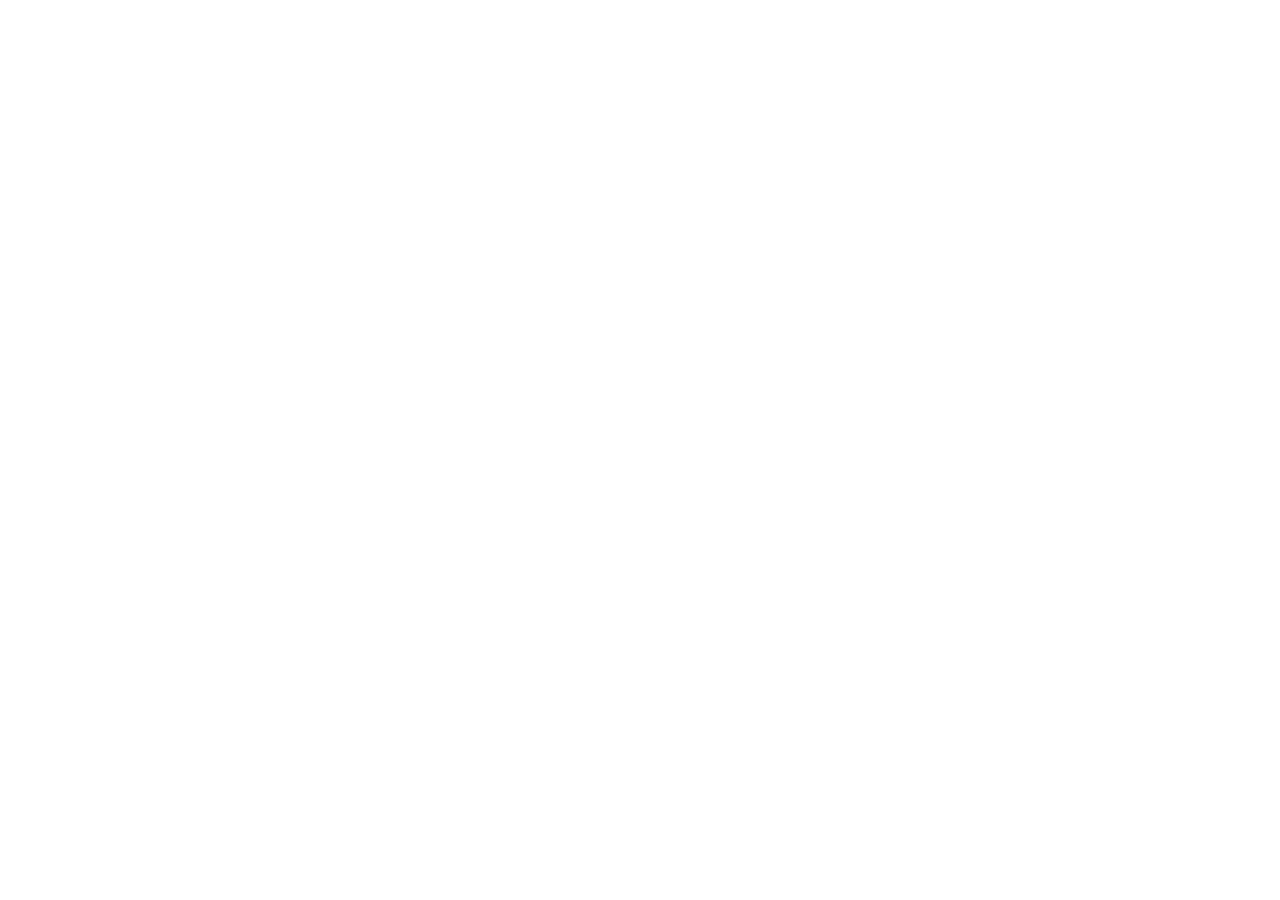
==== index.html @ 2372889e "xan.gripe: Instagram redirect, k3 bio page and 404 Co-Authored-By: Claude Opus 5.5 <noreply@anthropi" ====
<!doctype html>
<html lang="en">
<head>
<meta charset="utf-8">
<meta name="viewport" content="width=device-width, initial-scale=1">
<title>xan.pl</title>
<!-- sends every visitor straight to Instagram: the meta refresh works even with JavaScript off -->
<meta http-equiv="refresh" content="0; url=https://www.instagram.com/xan.pl/">
<link rel="canonical" href="https://www.instagram.com/xan.pl/">
<!-- what Discord (and other apps) show when the link is pasted in a chat -->
<meta property="og:title" content="xan.pl">
<meta property="og:description" content="@xan.pl on Instagram">
<meta property="og:url" content="https://www.instagram.com/xan.pl/">
<meta property="og:type" content="profile">
<meta name="theme-color" content="#d62976">
<script>location.replace("https://www.instagram.com/xan.pl/");</script>
<style>
  :root { color-scheme: dark; }
  html, body { height: 100%; margin: 0; }
  body {
    display: grid; place-items: center; padding-inline: 16px;
    background: #0e0b12; color: #f3eef7;
    font: 16px/1.5 system-ui, -apple-system, "Segoe UI", Roboto, sans-serif;
  }
  a {
    color: inherit; text-decoration: none; font-weight: 600;
    background: linear-gradient(90deg, #feda75, #fa7e1e, #d62976, #962fbf, #4f5bd5);
    -webkit-background-clip: text; background-clip: text; -webkit-text-fill-color: transparent;
  }
  p { margin: 0; text-align: center; }
</style>
</head>
<body>
<p>Taking you to <a href="https://www.instagram.com/xan.pl/">@xan.pl on Instagram</a>…</p>
</body>
</html>
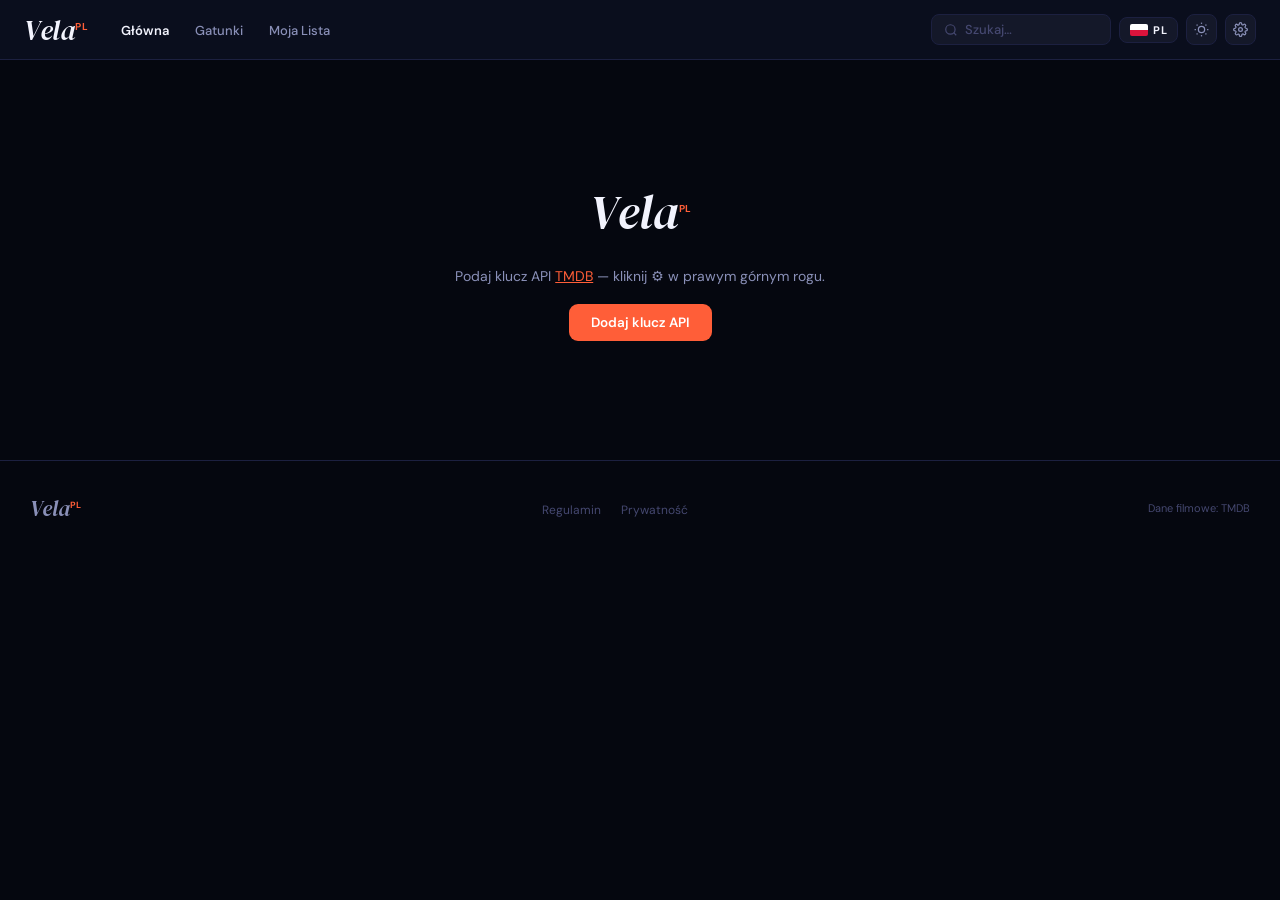
==== commit a261747b: "Replace redirect with Vela streaming site" ====
--- a/index.html
+++ b/index.html
@@ -1,36 +1,338 @@
-<!doctype html>
-<html lang="en">
+<!DOCTYPE html>
+<html lang="pl" data-theme="dark">
 <head>
-<meta charset="utf-8">
+<meta charset="UTF-8">
 <meta name="viewport" content="width=device-width, initial-scale=1">
-<title>xan.pl</title>
-<!-- sends every visitor straight to Instagram: the meta refresh works even with JavaScript off -->
-<meta http-equiv="refresh" content="0; url=https://www.instagram.com/xan.pl/">
-<link rel="canonical" href="https://www.instagram.com/xan.pl/">
-<!-- what Discord (and other apps) show when the link is pasted in a chat -->
-<meta property="og:title" content="xan.pl">
-<meta property="og:description" content="@xan.pl on Instagram">
-<meta property="og:url" content="https://www.instagram.com/xan.pl/">
-<meta property="og:type" content="profile">
-<meta name="theme-color" content="#d62976">
-<script>location.replace("https://www.instagram.com/xan.pl/");</script>
+<title>Vela</title>
+<meta name="description" content="Filmy i seriale po polsku — Vela">
+<meta property="og:title" content="Vela — filmy i seriale">
+<meta property="og:description" content="Oglądaj zwiastuny, przeglądaj nowości. Po polsku.">
+<meta name="theme-color" content="#05070F">
+<link rel="preconnect" href="https://fonts.googleapis.com">
+<link rel="stylesheet" href="https://fonts.googleapis.com/css2?family=DM+Serif+Display:ital@0;1&family=DM+Sans:opsz,wght@9..40,300;9..40,400;9..40,500;9..40,600;9..40,700&display=swap">
 <style>
-  :root { color-scheme: dark; }
-  html, body { height: 100%; margin: 0; }
-  body {
-    display: grid; place-items: center; padding-inline: 16px;
-    background: #0e0b12; color: #f3eef7;
-    font: 16px/1.5 system-ui, -apple-system, "Segoe UI", Roboto, sans-serif;
+:root {
+  --bg:#05070F; --sf:#0C1020; --sf2:#141829; --sf3:#1E2238;
+  --a:#FF5E38; --g:#FFCA6A;
+  --dub:#2ECC9A; --lek:#5BA8F5; --nap:#9B7DF5;
+  --fg:#F2F3FD; --fg2:#8A90B8; --fg3:#454870; --br:#1C2040;
+  --nav:60px;
+  color-scheme: dark;
+}
+@media (prefers-color-scheme: light) {
+  :root:not([data-theme="dark"]) {
+    --bg:#F3F4FB; --sf:#FFFFFF; --sf2:#EAEBF8; --sf3:#DDDFF0;
+    --fg:#08091C; --fg2:#44487A; --fg3:#9095C0; --br:#D8DAF0;
+    color-scheme: light;
   }
-  a {
-    color: inherit; text-decoration: none; font-weight: 600;
-    background: linear-gradient(90deg, #feda75, #fa7e1e, #d62976, #962fbf, #4f5bd5);
-    -webkit-background-clip: text; background-clip: text; -webkit-text-fill-color: transparent;
-  }
-  p { margin: 0; text-align: center; }
+}
+:root[data-theme="light"] {
+  --bg:#F3F4FB; --sf:#FFFFFF; --sf2:#EAEBF8; --sf3:#DDDFF0;
+  --fg:#08091C; --fg2:#44487A; --fg3:#9095C0; --br:#D8DAF0;
+  color-scheme: light;
+}
+*,*::before,*::after{box-sizing:border-box;margin:0;padding:0}
+html{scroll-behavior:smooth}
+body{background:var(--bg);color:var(--fg);font-family:'DM Sans',system-ui,sans-serif;min-height:100vh}
+img{max-width:100%}
+::-webkit-scrollbar{width:4px;height:4px}
+::-webkit-scrollbar-thumb{background:var(--sf3);border-radius:2px}
+
+/* NAV */
+nav{
+  position:sticky;top:0;z-index:100;
+  height:var(--nav);
+  background:color-mix(in srgb,var(--sf) 88%,transparent);
+  border-bottom:1px solid var(--br);
+  backdrop-filter:blur(20px);
+  display:flex;align-items:center;padding:0 24px;gap:20px;
+}
+.logo{font-family:'DM Serif Display',serif;font-style:italic;font-size:28px;color:var(--fg);text-decoration:none;flex-shrink:0;letter-spacing:-.5px}
+.logo sup{font-family:'DM Sans',sans-serif;font-style:normal;font-size:10px;font-weight:700;color:var(--a);vertical-align:super;letter-spacing:1px}
+.nav-links{display:flex;gap:2px;list-style:none}
+.nav-links a{color:var(--fg2);text-decoration:none;font-size:13px;font-weight:500;padding:6px 12px;border-radius:7px;transition:color .12s,background .12s}
+.nav-links a:hover{color:var(--fg);background:var(--sf2)}
+.nav-links a.act{color:var(--fg);font-weight:600}
+.nav-sp{flex:1}
+.nav-r{display:flex;align-items:center;gap:8px}
+.sw{display:flex;align-items:center;gap:7px;background:var(--sf2);border:1px solid var(--br);border-radius:8px;padding:6px 12px;width:180px;transition:width .2s,border-color .15s}
+.sw:focus-within{border-color:var(--a);width:230px}
+.sw svg{color:var(--fg3);flex-shrink:0}
+.sw input{background:none;border:none;outline:none;color:var(--fg);font:500 13px 'DM Sans',sans-serif;width:100%}
+.sw input::placeholder{color:var(--fg3)}
+.ib{background:var(--sf2);border:1px solid var(--br);border-radius:8px;padding:7px;cursor:pointer;color:var(--fg2);display:flex;align-items:center;transition:color .12s,background .12s}
+.ib:hover{color:var(--fg);background:var(--sf3)}
+.flag{display:flex;align-items:center;gap:5px;padding:5px 10px;background:var(--sf2);border:1px solid var(--br);border-radius:8px;font-size:11px;font-weight:700;letter-spacing:.5px;color:var(--fg)}
+.fl{width:18px;height:12px;border-radius:2px;overflow:hidden;display:flex;flex-direction:column;flex-shrink:0}
+.fl-w{flex:1;background:#fff}
+.fl-r{flex:1;background:#DC143C}
+
+/* HERO */
+.hero{position:relative;height:520px;overflow:hidden}
+.hero-track{display:flex;height:100%;transition:transform .6s cubic-bezier(.4,0,.2,1)}
+.hslide{flex:0 0 100%;position:relative;display:flex;align-items:flex-end}
+.hbg{position:absolute;inset:0;background-size:cover;background-position:center top;background-color:var(--sf)}
+.hfade{position:absolute;inset:0;background:linear-gradient(to right,var(--bg) 26%,rgba(5,7,15,.55) 60%,transparent 100%),linear-gradient(to top,var(--bg) 0%,transparent 45%)}
+.hcontent{position:relative;z-index:2;padding:44px 40px;max-width:580px}
+.heyebrow{display:flex;align-items:center;gap:8px;margin-bottom:8px}
+.htype{font-size:10px;font-weight:700;letter-spacing:2px;text-transform:uppercase;color:var(--a)}
+.hsep{color:var(--fg3)}
+.hyear{font-size:12px;color:var(--fg2)}
+.hstars{display:flex;align-items:center;gap:3px;font-size:12px;font-weight:600;color:var(--g)}
+.htitle{font-family:'DM Serif Display',serif;font-style:italic;font-size:clamp(36px,5.5vw,68px);line-height:.95;letter-spacing:-.5px;margin-bottom:12px;text-wrap:balance}
+.hdesc{font-size:13.5px;line-height:1.7;color:var(--fg2);margin-bottom:18px;max-width:420px;display:-webkit-box;-webkit-line-clamp:3;-webkit-box-orient:vertical;overflow:hidden}
+.haudio{display:flex;gap:5px;flex-wrap:wrap;margin-bottom:20px}
+.hbtns{display:flex;gap:8px;flex-wrap:wrap}
+.hdots{position:absolute;bottom:22px;right:32px;display:flex;gap:6px;z-index:10}
+.hdot{height:3px;border-radius:2px;border:none;padding:0;cursor:pointer;transition:background .2s,width .25s;width:22px;background:rgba(255,255,255,.22)}
+.hdot.on{width:42px;background:var(--a)}
+
+/* BADGES */
+.bd{display:inline-flex;align-items:center;padding:3px 9px;border-radius:20px;font-size:10px;font-weight:700;letter-spacing:.4px;white-space:nowrap}
+.bd-dub{background:color-mix(in srgb,var(--dub) 16%,transparent);color:var(--dub)}
+.bd-lek{background:color-mix(in srgb,var(--lek) 16%,transparent);color:var(--lek)}
+.bd-nap{background:color-mix(in srgb,var(--nap) 16%,transparent);color:var(--nap)}
+
+/* BTN */
+.btn-a{display:inline-flex;align-items:center;gap:7px;padding:10px 22px;border-radius:9px;background:var(--a);color:#fff;border:none;font:600 13.5px 'DM Sans',sans-serif;cursor:pointer;transition:filter .15s}
+.btn-a:hover{filter:brightness(1.1)}
+.btn-b{display:inline-flex;align-items:center;gap:7px;padding:10px 18px;border-radius:9px;background:rgba(255,255,255,.12);color:var(--fg);border:1px solid rgba(255,255,255,.18);font:500 13.5px 'DM Sans',sans-serif;cursor:pointer;backdrop-filter:blur(6px);transition:background .12s}
+.btn-b:hover{background:rgba(255,255,255,.2)}
+
+/* SECTIONS */
+.section{margin-bottom:38px}
+.sec-hd{display:flex;align-items:flex-end;justify-content:space-between;padding:0 30px;margin-bottom:14px}
+.sec-lbl{font-size:10px;font-weight:700;letter-spacing:2px;text-transform:uppercase;color:var(--fg3);margin-bottom:2px}
+.sec-title{font-family:'DM Serif Display',serif;font-size:22px}
+.rw{position:relative}
+.rscroll{display:flex;gap:12px;padding:6px 30px 10px;overflow-x:auto;scroll-snap-type:x mandatory;scrollbar-width:none}
+.rscroll::-webkit-scrollbar{display:none}
+.arr{position:absolute;top:50%;transform:translateY(-50%);z-index:10;width:36px;height:56px;border:1px solid var(--br);border-radius:10px;background:color-mix(in srgb,var(--sf) 92%,transparent);color:var(--fg);cursor:pointer;display:flex;align-items:center;justify-content:center;backdrop-filter:blur(8px);opacity:0;transition:opacity .2s,background .12s}
+.rw:hover .arr{opacity:1}
+.arr:hover{background:var(--sf2)}
+.arr-l{left:4px}
+.arr-r{right:4px}
+
+/* CARDS */
+.card{flex:0 0 155px;scroll-snap-align:start;cursor:pointer;transition:transform .2s}
+.card:hover{transform:translateY(-6px)}
+.card:hover .cposter{box-shadow:0 14px 42px -4px color-mix(in srgb,var(--a) 26%,rgba(0,0,0,.6))}
+.cposter{aspect-ratio:2/3;width:100%;border-radius:11px;overflow:hidden;position:relative;background:var(--sf2);transition:box-shadow .2s}
+.cposter img{width:100%;height:100%;object-fit:cover;display:block;transition:transform .3s}
+.card:hover .cposter img{transform:scale(1.04)}
+.cfallback{width:100%;height:100%;display:flex;align-items:center;justify-content:center;font-family:'DM Serif Display',serif;font-style:italic;font-size:15px;text-align:center;padding:12px;color:rgba(255,255,255,.35);line-height:1.2}
+.skel{background:linear-gradient(90deg,var(--sf2) 25%,var(--sf3) 50%,var(--sf2) 75%);background-size:200% 100%;animation:shimmer 1.5s infinite}
+@keyframes shimmer{0%{background-position:200% 0}100%{background-position:-200% 0}}
+.cov{position:absolute;inset:0;background:linear-gradient(to top,rgba(0,0,0,.9) 0%,rgba(0,0,0,.15) 55%,transparent 100%);opacity:0;transition:opacity .18s;display:flex;flex-direction:column;justify-content:flex-end;align-items:flex-start;padding:10px}
+.card:hover .cov{opacity:1}
+.cplay{width:36px;height:36px;border-radius:50%;background:var(--a);border:none;display:flex;align-items:center;justify-content:center;cursor:pointer;margin-bottom:6px;box-shadow:0 4px 16px color-mix(in srgb,var(--a) 55%,transparent);transition:transform .15s}
+.cplay:hover{transform:scale(1.1)}
+.cstar{display:flex;align-items:center;gap:3px;font-size:10px;font-weight:600;color:var(--g)}
+.cbadges{position:absolute;top:7px;left:7px;display:flex;flex-direction:column;gap:3px}
+.cwl{position:absolute;top:7px;right:7px;width:27px;height:27px;border-radius:50%;background:rgba(0,0,0,.65);border:none;color:#fff;display:flex;align-items:center;justify-content:center;cursor:pointer;backdrop-filter:blur(4px);opacity:0;transition:opacity .15s}
+.card:hover .cwl{opacity:1}
+.cwl.on{opacity:1;color:var(--a)}
+.cinfo{padding:8px 2px 0}
+.ctitle{font-size:12.5px;font-weight:600;white-space:nowrap;overflow:hidden;text-overflow:ellipsis}
+.cmeta{font-size:11px;color:var(--fg3);margin-top:2px}
+
+/* GENRES */
+.genres-sec{padding:0 30px;margin-bottom:56px}
+.genres-lbl{font-size:10px;font-weight:700;letter-spacing:2px;text-transform:uppercase;color:var(--fg3);margin-bottom:4px}
+.genres-title{font-family:'DM Serif Display',serif;font-size:22px;margin-bottom:16px}
+.gpills{display:flex;flex-wrap:wrap;gap:7px}
+.gpill{padding:7px 15px;border-radius:22px;background:var(--sf2);border:1px solid var(--br);font-size:12.5px;font-weight:500;color:var(--fg2);cursor:pointer;transition:all .12s}
+.gpill:hover,.gpill.on{background:var(--a);border-color:var(--a);color:#fff}
+
+/* FOOTER */
+footer{border-top:1px solid var(--br);padding:32px 30px;display:flex;align-items:center;justify-content:space-between;flex-wrap:wrap;gap:16px}
+.foot-logo{font-family:'DM Serif Display',serif;font-style:italic;font-size:22px;color:var(--fg2)}
+.foot-logo sup{font-family:'DM Sans',sans-serif;font-style:normal;font-size:9px;font-weight:700;color:var(--a);vertical-align:super}
+.foot-links{display:flex;gap:20px;list-style:none}
+.foot-links a{color:var(--fg3);text-decoration:none;font-size:12px;transition:color .12s}
+.foot-links a:hover{color:var(--fg2)}
+.foot-note{font-size:11px;color:var(--fg3)}
+
+/* MODAL */
+.modal-bg{position:fixed;inset:0;background:rgba(5,7,15,.9);z-index:500;display:flex;align-items:center;justify-content:center;padding:20px;backdrop-filter:blur(14px)}
+.modal-bd{position:absolute;inset:0;cursor:default}
+.modal{background:var(--sf);border:1px solid var(--br);border-radius:16px;width:100%;max-width:820px;overflow:hidden;display:grid;grid-template-columns:1fr 340px;max-height:calc(100vh - 40px);position:relative;z-index:1}
+.mplayer{position:relative;background:#000;display:flex;align-items:center;justify-content:center;min-height:300px}
+.mplayer iframe{width:100%;aspect-ratio:16/9;border:none;display:block}
+.mcover{position:absolute;inset:0;background-size:cover;background-position:center;display:flex;align-items:center;justify-content:center}
+.mcover-dim{position:absolute;inset:0;background:rgba(0,0,0,.42)}
+.mplay-btn{position:relative;z-index:1;width:64px;height:64px;border-radius:50%;background:var(--a);border:none;display:flex;align-items:center;justify-content:center;cursor:pointer;box-shadow:0 8px 32px color-mix(in srgb,var(--a) 55%,transparent);transition:transform .15s,filter .15s}
+.mplay-btn:hover{transform:scale(1.08);filter:brightness(1.1)}
+.msidebar{padding:24px;overflow-y:auto;display:flex;flex-direction:column}
+.mx{position:absolute;top:12px;right:12px;width:30px;height:30px;border-radius:50%;background:rgba(0,0,0,.65);border:none;color:#fff;display:flex;align-items:center;justify-content:center;cursor:pointer;z-index:10}
+.mttl{font-family:'DM Serif Display',serif;font-style:italic;font-size:24px;line-height:1.1;margin-bottom:6px}
+.mmeta{font-size:12px;color:var(--fg2);display:flex;gap:6px;flex-wrap:wrap;margin-bottom:8px}
+.mbadges{display:flex;gap:5px;flex-wrap:wrap;margin-bottom:12px}
+.moverview{font-size:12.5px;line-height:1.65;color:var(--fg2);display:-webkit-box;-webkit-line-clamp:5;-webkit-box-orient:vertical;overflow:hidden;margin-bottom:16px;border-top:1px solid var(--br);padding-top:14px}
+.mopt{margin-bottom:12px}
+.mlbl{font-size:10px;font-weight:700;letter-spacing:1.2px;text-transform:uppercase;color:var(--fg3);margin-bottom:5px}
+.msel{width:100%;background:var(--sf2);border:1px solid var(--br);border-radius:8px;padding:8px 10px;color:var(--fg);font:500 13px 'DM Sans',sans-serif;cursor:pointer;outline:none;transition:border-color .12s}
+.msel:focus{border-color:var(--a)}
+.mqual{display:flex;gap:5px;flex-wrap:wrap}
+.mq{padding:5px 11px;border-radius:7px;border:1px solid var(--br);background:var(--sf2);color:var(--fg2);font:600 11px 'DM Sans',sans-serif;cursor:pointer;transition:all .12s}
+.mq.on,.mq:hover{background:var(--a);border-color:var(--a);color:#fff}
+.macts{margin-top:16px;padding-top:16px;border-top:1px solid var(--br);display:flex;gap:8px;flex-direction:column}
+.mwl-btn{padding:10px 16px;border-radius:9px;background:var(--sf2);color:var(--fg);border:1px solid var(--br);font:500 13px 'DM Sans',sans-serif;cursor:pointer;transition:background .12s;display:flex;align-items:center;gap:7px;justify-content:center}
+.mwl-btn:hover{background:var(--sf3)}
+
+/* SETTINGS MODAL */
+.settings-modal{position:fixed;inset:0;background:rgba(5,7,15,.85);z-index:600;display:flex;align-items:center;justify-content:center;padding:20px;backdrop-filter:blur(12px)}
+.settings-box{background:var(--sf);border:1px solid var(--br);border-radius:14px;padding:32px;max-width:400px;width:100%}
+.settings-h{font-size:16px;font-weight:700;margin-bottom:6px}
+.settings-p{font-size:12.5px;color:var(--fg2);line-height:1.6;margin-bottom:20px}
+.settings-p a{color:var(--a)}
+.settings-input{width:100%;padding:10px 14px;background:var(--sf2);border:1px solid var(--br);border-radius:8px;color:var(--fg);font:500 13px 'DM Sans',sans-serif;outline:none;margin-bottom:10px;transition:border-color .15s}
+.settings-input:focus{border-color:var(--a)}
+.settings-btns{display:flex;gap:8px}
+.settings-save{flex:1;padding:10px;border-radius:8px;background:var(--a);color:#fff;border:none;font:600 13px 'DM Sans',sans-serif;cursor:pointer;transition:filter .15s}
+.settings-save:hover{filter:brightness(1.1)}
+.settings-cancel{padding:10px 16px;border-radius:8px;background:var(--sf2);color:var(--fg2);border:1px solid var(--br);font:500 13px 'DM Sans',sans-serif;cursor:pointer;transition:background .12s}
+.settings-cancel:hover{background:var(--sf3)}
+.settings-err{font-size:11.5px;color:#F87171;margin-bottom:10px}
+
+/* NO KEY */
+.nokey{display:flex;flex-direction:column;align-items:center;justify-content:center;min-height:400px;gap:16px;text-align:center;padding:40px}
+.nokey-logo{font-family:'DM Serif Display',serif;font-style:italic;font-size:48px;margin-bottom:4px}
+.nokey-logo sup{font-family:'DM Sans',sans-serif;font-style:normal;font-size:10px;font-weight:700;color:var(--a);vertical-align:super}
+.nokey p{color:var(--fg2);font-size:14px;max-width:380px;line-height:1.65}
+.nokey a{color:var(--a)}
+
+/* TOAST */
+.toast{position:fixed;bottom:28px;left:50%;transform:translateX(-50%);background:var(--sf2);border:1px solid var(--br);border-radius:10px;padding:10px 20px;font-size:13px;font-weight:500;z-index:1000;animation:tIn .2s ease,tOut .2s ease 2.3s forwards;white-space:nowrap}
+@keyframes tIn{from{opacity:0;transform:translateX(-50%) translateY(8px)}to{opacity:1;transform:translateX(-50%)}}
+@keyframes tOut{to{opacity:0}}
+
+@media(max-width:900px){.modal{grid-template-columns:1fr}}
+@media(max-width:600px){.nav-links{display:none}.htitle{font-size:clamp(28px,8vw,44px)}.hero{height:420px}}
+@media(prefers-reduced-motion:reduce){.card,.hero-track{transition:none!important}.skel{animation:none;background:var(--sf2)}}
 </style>
 </head>
 <body>
-<p>Taking you to <a href="https://www.instagram.com/xan.pl/">@xan.pl on Instagram</a>…</p>
+
+<nav>
+  <a class="logo" href="/">Vela<sup>PL</sup></a>
+  <ul class="nav-links">
+    <li><a href="#" class="act">Główna</a></li>
+    <li><a href="#">Gatunki</a></li>
+    <li><a href="#">Moja Lista</a></li>
+  </ul>
+  <div class="nav-sp"></div>
+  <div class="nav-r">
+    <div class="sw">
+      <svg width="14" height="14" viewBox="0 0 24 24" fill="none" stroke="currentColor" stroke-width="2"><circle cx="11" cy="11" r="8"/><path d="m21 21-4.35-4.35"/></svg>
+      <input id="searchQ" type="text" placeholder="Szukaj…">
+    </div>
+    <div class="flag"><div class="fl"><div class="fl-w"></div><div class="fl-r"></div></div>PL</div>
+    <button class="ib" id="themeBtn" title="Motyw">
+      <svg id="themeIco" width="15" height="15" viewBox="0 0 24 24" fill="none" stroke="currentColor" stroke-width="2"><path d="M21 12.79A9 9 0 1 1 11.21 3 7 7 0 0 0 21 12.79z"/></svg>
+    </button>
+    <button class="ib" id="settingsBtn" title="Ustawienia API">
+      <svg width="15" height="15" viewBox="0 0 24 24" fill="none" stroke="currentColor" stroke-width="2"><circle cx="12" cy="12" r="3"/><path d="M19.4 15a1.65 1.65 0 0 0 .33 1.82l.06.06a2 2 0 0 1-2.83 2.83l-.06-.06a1.65 1.65 0 0 0-1.82-.33 1.65 1.65 0 0 0-1 1.51V21a2 2 0 0 1-4 0v-.09A1.65 1.65 0 0 0 9 19.4a1.65 1.65 0 0 0-1.82.33l-.06.06a2 2 0 0 1-2.83-2.83l.06-.06A1.65 1.65 0 0 0 4.68 15a1.65 1.65 0 0 0-1.51-1H3a2 2 0 0 1 0-4h.09A1.65 1.65 0 0 0 4.6 9a1.65 1.65 0 0 0-.33-1.82l-.06-.06a2 2 0 0 1 2.83-2.83l.06.06A1.65 1.65 0 0 0 9 4.68a1.65 1.65 0 0 0 1-1.51V3a2 2 0 0 1 4 0v.09a1.65 1.65 0 0 0 1 1.51 1.65 1.65 0 0 0 1.82-.33l.06-.06a2 2 0 0 1 2.83 2.83l-.06.06A1.65 1.65 0 0 0 19.4 9a1.65 1.65 0 0 0 1.51 1H21a2 2 0 0 1 0 4h-.09a1.65 1.65 0 0 0-1.51 1z"/></svg>
+    </button>
+  </div>
+</nav>
+
+<main id="main"></main>
+
+<footer>
+  <div class="foot-logo">Vela<sup>PL</sup></div>
+  <ul class="foot-links">
+    <li><a href="#">Regulamin</a></li>
+    <li><a href="#">Prywatność</a></li>
+  </ul>
+  <span class="foot-note">Dane filmowe: TMDB</span>
+</footer>
+
+<!-- PLAYER MODAL -->
+<div class="modal-bg" id="M" style="display:none">
+  <div class="modal-bd" id="Mbg"></div>
+  <div class="modal">
+    <div class="mplayer" id="mplayer">
+      <div class="mcover" id="mcover">
+        <div class="mcover-dim"></div>
+        <button class="mplay-btn" id="mPlayBtn"><svg width="26" height="26" viewBox="0 0 24 24" fill="#fff"><polygon points="5 3 19 12 5 21 5 3"/></svg></button>
+      </div>
+      <button class="mx" id="MX"><svg width="13" height="13" viewBox="0 0 24 24" fill="none" stroke="currentColor" stroke-width="2.5"><line x1="18" y1="6" x2="6" y2="18"/><line x1="6" y1="6" x2="18" y2="18"/></svg></button>
+    </div>
+    <div class="msidebar">
+      <div class="mttl" id="MTTL"></div>
+      <div class="mmeta" id="MMETA"></div>
+      <div class="mbadges" id="MBADGES"></div>
+      <div class="moverview" id="MOVERVIEW"></div>
+      <div class="mopt"><div class="mlbl">Ścieżka dźwiękowa</div><select class="msel" id="ASEL"></select></div>
+      <div class="mopt"><div class="mlbl">Napisy</div><select class="msel" id="SSEL"></select></div>
+      <div class="mopt">
+        <div class="mlbl">Jakość obrazu</div>
+        <div class="mqual"><button class="mq">SD</button><button class="mq">720p</button><button class="mq on">1080p</button><button class="mq">4K</button></div>
+      </div>
+      <div class="macts">
+        <button class="btn-a" id="mWatchBtn" style="justify-content:center"><svg width="13" height="13" viewBox="0 0 24 24" fill="currentColor"><polygon points="5 3 19 12 5 21 5 3"/></svg>Oglądaj zwiastun</button>
+        <button class="mwl-btn" id="MWL"><svg width="13" height="13" viewBox="0 0 24 24" fill="none" stroke="currentColor" stroke-width="2"><line x1="12" y1="5" x2="12" y2="19"/><line x1="5" y1="12" x2="19" y2="12"/></svg>Dodaj do Mojej Listy</button>
+      </div>
+    </div>
+  </div>
+</div>
+
+<!-- SETTINGS MODAL -->
+<div class="settings-modal" id="SM" style="display:none">
+  <div class="settings-box">
+    <div class="settings-h">Klucz API TMDB</div>
+    <div class="settings-p">Darmowy klucz wygenerujesz na <a href="https://www.themoviedb.org/settings/api" target="_blank">themoviedb.org/settings/api</a>. Klucz jest przechowywany lokalnie w Twojej przeglądarce.</div>
+    <div class="settings-err" id="serr" style="display:none"></div>
+    <input id="keyInput" class="settings-input" type="text" placeholder="Wklej klucz API (v3 auth)…">
+    <div class="settings-btns">
+      <button class="settings-cancel" id="scancel">Anuluj</button>
+      <button class="settings-save" id="ssave">Zapisz i załaduj</button>
+    </div>
+  </div>
+</div>
+
+<script>
+const TMDB='https://api.themoviedb.org/3',IMG_W='https://image.tmdb.org/t/p/w342',IMG_BD='https://image.tmdb.org/t/p/w1280',YT='https://www.youtube-nocookie.com/embed/'
+const GMAP={28:"Akcja",12:"Przygoda",16:"Animacja",35:"Komedia",80:"Kryminał",99:"Dokumentalny",18:"Dramat",10751:"Familijny",14:"Fantasy",36:"Historia",27:"Horror",10402:"Muzyczny",9648:"Tajemnica",10749:"Romantyczny",878:"Sci-Fi",53:"Thriller",10752:"Wojenny",37:"Western"}
+const AL={"pl-dub":"🎙 Polski Dubbing","pl-lek":"🎤 Polski Lektor","en":"🔊 English (oryginał)","jp":"🗾 Japoński (oryginał)","ko":"🇰🇷 Koreański (oryginał)"}
+const SL={pl:"Polskie napisy",en:"Angielskie napisy",off:"Brak napisów"}
+let KEY='',wl=[],hi=0,htimer,currentKey=null
+try{KEY=localStorage.getItem('vela_key')||''}catch(e){}
+try{wl=JSON.parse(localStorage.getItem('vela_wl')||'[]')}catch(e){}
+let th='dark';try{th=localStorage.getItem('vela_th')||'dark'}catch(e){}
+function setTheme(){document.documentElement.dataset.theme=th;document.getElementById('themeIco').innerHTML=th==='dark'?'<circle cx="12" cy="12" r="5"/><line x1="12" y1="1" x2="12" y2="3"/><line x1="12" y1="21" x2="12" y2="23"/><line x1="4.22" y1="4.22" x2="5.64" y2="5.64"/><line x1="18.36" y1="18.36" x2="19.78" y2="19.78"/><line x1="1" y1="12" x2="3" y2="12"/><line x1="21" y1="12" x2="23" y2="12"/><line x1="4.22" y1="19.78" x2="5.64" y2="18.36"/><line x1="18.36" y1="5.64" x2="19.78" y2="4.22"/>':'<path d="M21 12.79A9 9 0 1 1 11.21 3 7 7 0 0 0 21 12.79z"/>'}
+setTheme()
+document.getElementById('themeBtn').onclick=()=>{th=th==='dark'?'light':'dark';setTheme();try{localStorage.setItem('vela_th',th)}catch(e){}}
+async function tmdb(path,extra=''){const r=await fetch(`${TMDB}${path}?api_key=${KEY}&language=pl-PL${extra}`);if(!r.ok)throw new Error(r.status);return r.json()}
+function plAudio(item,isTV=false){const gids=item.genre_ids||(item.genres?item.genres.map(g=>g.id):[]);const lang=item.original_language;if(lang==='pl')return{audio:['pl'],subs:[]};const audio=[],subs=['pl','en'];if(gids.includes(16)&&lang!=='ja'){audio.push('pl-dub');audio.push('en')}else if(lang==='ja'){audio.push('pl-lek');audio.push('jp')}else if(lang==='ko'){audio.push('pl-lek');audio.push('ko')}else if(isTV){audio.push('pl-lek');audio.push('en')}else{audio.push('pl-dub');audio.push('pl-lek');audio.push('en')}return{audio,subs}}
+function bh(a,s){const st=s?'font-size:9px':'';if(a==='pl-dub')return`<span class="bd bd-dub" style="${st}">🎙 Dubbing</span>`;if(a==='pl-lek')return`<span class="bd bd-lek" style="${st}">🎤 Lektor</span>`;return''}
+function badgesHtml(audio,small){return audio.filter(a=>a.startsWith('pl')).map(a=>bh(a,small)).join('')}
+function mkCard(item,isTV=false){const id=item.id,title=item.title||item.name||'—',year=(item.release_date||item.first_air_date||'').slice(0,4),poster=item.poster_path?IMG_W+item.poster_path:null,rating=item.vote_average?item.vote_average.toFixed(1):'?',{audio}=plAudio(item,isTV),inWL=wl.includes(id),c=document.createElement('div');c.className='card';c.innerHTML=`<div class="cposter">${poster?`<img src="${poster}" alt="" loading="lazy" onerror="this.parentNode.innerHTML='<div class=cfallback>${title.replace(/</g,'&lt;')}</div>'">`:`<div class="cfallback skel">${title}</div>`}<div class="cbadges">${badgesHtml(audio,true)}</div><button class="cwl ${inWL?'on':''}" data-wl="${id}"><svg width="11" height="11" viewBox="0 0 24 24" fill="${inWL?'currentColor':'none'}" stroke="currentColor" stroke-width="2.5"><polyline points="20 6 9 17 4 12"/></svg></button><div class="cov"><button class="cplay"><svg width="14" height="14" viewBox="0 0 24 24" fill="#fff"><polygon points="5 3 19 12 5 21 5 3"/></svg></button><div class="cstar"><svg width="9" height="9" viewBox="0 0 24 24" fill="currentColor"><polygon points="12 2 15.09 8.26 22 9.27 17 14.14 18.18 21.02 12 17.77 5.82 21.02 7 14.14 2 9.27 8.91 8.26 12 2"/></svg>${rating}</div></div></div><div class="cinfo"><div class="ctitle">${title}</div><div class="cmeta">${year} · ${isTV?'Serial':'Film'}</div></div>`;c.querySelector('.cplay').addEventListener('click',e=>{e.stopPropagation();openModal(item,isTV)});c.querySelector('.cwl').addEventListener('click',e=>{e.stopPropagation();toggleWL(id)});c.addEventListener('click',()=>openModal(item,isTV));return c}
+function skelRow(id,n=10){const el=document.getElementById(id);for(let i=0;i<n;i++){const d=document.createElement('div');d.className='card';d.innerHTML=`<div class="cposter skel" style="aspect-ratio:2/3;border-radius:11px"></div><div style="height:14px;border-radius:4px;margin-top:9px" class="skel"></div><div style="height:11px;border-radius:4px;margin-top:5px;width:60%" class="skel"></div>`;el.appendChild(d)}}
+function toggleWL(id){const i=wl.indexOf(id);if(i===-1)wl.push(id);else wl.splice(i,1);try{localStorage.setItem('vela_wl',JSON.stringify(wl))}catch(e){}document.querySelectorAll(`[data-wl="${id}"]`).forEach(b=>{const on=wl.includes(id);b.classList.toggle('on',on);b.querySelector('svg')?.setAttribute('fill',on?'currentColor':'none')});toast(wl.includes(id)?'✓ Dodano do Mojej Listy':'Usunięto z Mojej Listy')}
+function buildHero(items){const track=document.getElementById('HT'),dots=document.getElementById('HD');track.innerHTML='';dots.innerHTML='';items.slice(0,5).forEach((m,i)=>{const bd=m.backdrop_path?IMG_BD+m.backdrop_path:null,title=m.title||m.name||'—',year=(m.release_date||m.first_air_date||'').slice(0,4),rating=m.vote_average?m.vote_average.toFixed(1):'?',{audio}=plAudio(m),s=document.createElement('div');s.className='hslide';s.innerHTML=`<div class="hbg" ${bd?`style="background-image:url('${bd}')"`:''}/><div class="hfade"></div><div class="hcontent"><div class="heyebrow"><span class="htype">${m.media_type==='tv'?'SERIAL':'FILM'}</span><span class="hsep">·</span><span class="hyear">${year}</span><span class="hsep">·</span><span class="hstars"><svg width="11" height="11" viewBox="0 0 24 24" fill="currentColor"><polygon points="12 2 15.09 8.26 22 9.27 17 14.14 18.18 21.02 12 17.77 5.82 21.02 7 14.14 2 9.27 8.91 8.26 12 2"/></svg>${rating}</span></div><h1 class="htitle">${title}</h1><p class="hdesc">${m.overview||'Brak opisu.'}</p><div class="haudio">${badgesHtml(audio)}<span class="bd bd-nap">📝 Napisy PL</span></div><div class="hbtns"><button class="btn-a hplay">▶ Oglądaj zwiastun</button><button class="btn-b hwl">+ Moja Lista</button></div></div>`;s.querySelector('.hplay').addEventListener('click',()=>openModal(m,m.media_type==='tv'));s.querySelector('.hwl').addEventListener('click',()=>toggleWL(m.id));track.appendChild(s);const dot=document.createElement('button');dot.className='hdot'+(i===0?' on':'');dot.onclick=()=>goHero(i);dots.appendChild(dot)});clearInterval(htimer);htimer=setInterval(()=>goHero((hi+1)%Math.min(items.length,5)),7000)}
+function goHero(i){hi=i;document.getElementById('HT').style.transform=`translateX(-${i*100}%)`;document.querySelectorAll('.hdot').forEach((d,j)=>d.classList.toggle('on',j===i))}
+async function openModal(item,isTV=false){currentKey=null;const title=item.title||item.name||'—',year=(item.release_date||item.first_air_date||'').slice(0,4),rating=item.vote_average?item.vote_average.toFixed(1):'?',bd=item.backdrop_path?IMG_BD+item.backdrop_path:null,genres=(item.genre_ids||[]).map(id=>GMAP[id]).filter(Boolean).slice(0,3).join(', '),{audio,subs}=plAudio(item,isTV);document.getElementById('MTTL').textContent=title;document.getElementById('MMETA').innerHTML=`<span>${isTV?'Serial':'Film'}</span><span>·</span><span>${year}</span><span>·</span><span style="color:var(--g)">★ ${rating}</span>${genres?`<span>·</span><span>${genres}</span>`:''}`;document.getElementById('MOVERVIEW').textContent=item.overview||'Brak opisu.';document.getElementById('MBADGES').innerHTML=badgesHtml(audio)+`<span class="bd bd-nap">📝 Napisy PL</span>`;const mc=document.getElementById('mcover');mc.style.backgroundImage=bd?`url('${bd}')`:'none';mc.style.display='flex';document.getElementById('mplayer').querySelector('iframe')?.remove();const asel=document.getElementById('ASEL');asel.innerHTML='';audio.forEach(a=>{const o=document.createElement('option');o.value=a;o.textContent=AL[a]||a;if(a==='pl-dub'||(a==='pl-lek'&&!audio.includes('pl-dub')))o.selected=true;asel.appendChild(o)});const ssel=document.getElementById('SSEL');ssel.innerHTML='';(subs.length?subs:['en']).concat(['off']).forEach(s=>{const o=document.createElement('option');o.value=s;o.textContent=SL[s]||s;if(s==='pl')o.selected=true;ssel.appendChild(o)});refreshMWL(item.id);document.getElementById('MWL').onclick=()=>{toggleWL(item.id);refreshMWL(item.id)};document.getElementById('M').style.display='flex';try{const vdata=await tmdb(`/${isTV?'tv':'movie'}/${item.id}/videos`),vids=vdata.results||[],pick=vids.find(v=>v.type==='Trailer'&&v.site==='YouTube'&&v.iso_639_1==='pl')||vids.find(v=>v.type==='Trailer'&&v.site==='YouTube')||vids.find(v=>v.site==='YouTube');currentKey=pick?.key||null}catch(e){currentKey=null}}
+function refreshMWL(id){const on=wl.includes(id);document.getElementById('MWL').innerHTML=on?'✓ Na Mojej Liście':'+ Dodaj do Mojej Listy'}
+function playTrailer(){if(!currentKey){toast('Brak zwiastuna');return}const pl=document.getElementById('mplayer');document.getElementById('mcover').style.display='none';pl.querySelector('iframe')?.remove();const iframe=document.createElement('iframe');iframe.allowFullscreen=true;iframe.allow='autoplay; fullscreen';iframe.src=`${YT}${currentKey}?autoplay=1&rel=0`;pl.appendChild(iframe)}
+function closeModal(){document.getElementById('M').style.display='none';document.getElementById('mplayer').querySelector('iframe')?.remove();document.getElementById('mcover').style.display='flex'}
+document.getElementById('MX').onclick=closeModal;document.getElementById('Mbg').onclick=closeModal;document.getElementById('mPlayBtn').onclick=playTrailer;document.getElementById('mWatchBtn').onclick=playTrailer;document.addEventListener('keydown',e=>{if(e.key==='Escape')closeModal()});document.querySelectorAll('.mq').forEach(b=>b.addEventListener('click',()=>{document.querySelectorAll('.mq').forEach(x=>x.classList.remove('on'));b.classList.add('on')}))
+function sh(id,dir){document.getElementById(id).scrollBy({left:dir*(155+12)*4,behavior:'smooth'})}
+function buildGenres(el){el.innerHTML='';Object.values(GMAP).forEach(g=>{const b=document.createElement('button');b.className='gpill';b.textContent=g;b.onclick=()=>b.classList.toggle('on');el.appendChild(b)})}
+function toast(msg){document.querySelectorAll('.toast').forEach(t=>t.remove());const t=document.createElement('div');t.className='toast';t.textContent=msg;document.body.appendChild(t);setTimeout(()=>t.remove(),2700)}
+function openSettings(){document.getElementById('keyInput').value=KEY;document.getElementById('serr').style.display='none';document.getElementById('SM').style.display='flex'}
+function closeSettings(){document.getElementById('SM').style.display='none'}
+document.getElementById('settingsBtn').onclick=openSettings;document.getElementById('scancel').onclick=closeSettings;document.getElementById('SM').addEventListener('click',e=>{if(e.target===document.getElementById('SM'))closeSettings()})
+document.getElementById('ssave').onclick=async()=>{const k=document.getElementById('keyInput').value.trim();if(!k){showSerr('Podaj klucz API.');return}const btn=document.getElementById('ssave');btn.textContent='Sprawdzanie…';try{const r=await fetch(`${TMDB}/configuration?api_key=${k}`);if(!r.ok)throw new Error();KEY=k;try{localStorage.setItem('vela_key',k)}catch(e){}closeSettings();loadAll()}catch(e){showSerr('Nieprawidłowy klucz.')}btn.textContent='Zapisz i załaduj'}
+document.getElementById('keyInput').addEventListener('keydown',e=>{if(e.key==='Enter')document.getElementById('ssave').click()})
+function showSerr(m){const e=document.getElementById('serr');e.textContent=m;e.style.display='block'}
+let stimer;document.getElementById('searchQ').addEventListener('input',function(){clearTimeout(stimer);const q=this.value.trim();if(!q){if(KEY)loadAll();return}stimer=setTimeout(()=>doSearch(q),400)})
+async function doSearch(q){if(!KEY)return;try{const data=await tmdb('/search/multi',`&query=${encodeURIComponent(q)}&include_adult=false`),res=(data.results||[]).filter(r=>r.media_type!=='person').slice(0,20);renderApp([{label:'Wyniki dla „'+q+'"',sub:'Szukaj',id:'sr'}]);res.forEach(item=>document.getElementById('sr').appendChild(mkCard(item,item.media_type==='tv')))}catch(e){}}
+function renderApp(sections){document.getElementById('main').innerHTML=`<section class="hero"><div class="hero-track" id="HT"></div><div class="hdots" id="HD"></div></section>${sections.map(s=>`<section class="section"><div class="sec-hd"><div><div class="sec-lbl">${s.sub}</div><h2 class="sec-title">${s.label}</h2></div></div><div class="rw"><button class="arr arr-l" onclick="sh('${s.id}',-1)"><svg width="15" height="15" viewBox="0 0 24 24" fill="none" stroke="currentColor" stroke-width="2.5"><polyline points="15 18 9 12 15 6"/></svg></button><div class="rscroll" id="${s.id}"></div><button class="arr arr-r" onclick="sh('${s.id}',1)"><svg width="15" height="15" viewBox="0 0 24 24" fill="none" stroke="currentColor" stroke-width="2.5"><polyline points="9 18 15 12 9 6"/></svg></button></div></section>`).join('')}<div class="genres-sec"><div class="genres-lbl">Przeglądaj według</div><h2 class="genres-title">Gatunki</h2><div class="gpills" id="GP"></div></div>`;buildGenres(document.getElementById('GP'))}
+function renderNoKey(){document.getElementById('main').innerHTML=`<div class="nokey"><div class="nokey-logo">Vela<sup>PL</sup></div><p>Podaj klucz API <a href="https://www.themoviedb.org/settings/api" target="_blank">TMDB</a> — kliknij ⚙️ w prawym górnym rogu.</p><button class="btn-a" onclick="openSettings()">Dodaj klucz API</button></div>`}
+async function loadAll(){const SECTIONS=[{label:'Na Czasie',sub:'Trending w Polsce',id:'r1'},{label:'Nowe Premiery',sub:'Właśnie w kinach',id:'r2'},{label:'Na Antenie',sub:'Seriale na żywo',id:'r3',isTV:true},{label:'Popularne Anime',sub:'Z Japonii i nie tylko',id:'r4',isTV:true},{label:'Kino Polskie',sub:'Rodzima produkcja',id:'r5'}];renderApp(SECTIONS);SECTIONS.forEach(s=>skelRow(s.id));try{const[trend,now,air,anime,pl]=await Promise.all([tmdb('/trending/all/week'),tmdb('/movie/now_playing','&region=PL'),tmdb('/tv/on_the_air','&timezone=Europe/Warsaw'),tmdb('/discover/tv','&with_genres=16&with_origin_country=JP&sort_by=popularity.desc'),tmdb('/discover/movie','&with_original_language=pl&sort_by=popularity.desc')]);buildHero(trend.results||[]);function fill(id,items,isTV=false){const el=document.getElementById(id);el.innerHTML='';if(!items.length){el.innerHTML='<div style="padding:20px;color:var(--fg3)">Brak wyników.</div>';return}items.forEach(item=>el.appendChild(mkCard(item,isTV)))}fill('r1',(trend.results||[]).slice(0,20));fill('r2',(now.results||[]).slice(0,20));fill('r3',(air.results||[]).slice(0,20),true);fill('r4',(anime.results||[]).slice(0,20),true);fill('r5',(pl.results||[]).slice(0,20))}catch(e){document.querySelectorAll('.rscroll').forEach(el=>{el.innerHTML='<div style="padding:20px;color:var(--fg3)">Błąd — sprawdź klucz API.</div>'})}}
+if(KEY){fetch(`${TMDB}/configuration?api_key=${KEY}`).then(r=>{if(r.ok)loadAll();else{try{localStorage.removeItem('vela_key')}catch(e){}KEY='';renderNoKey()}}).catch(()=>{KEY='';renderNoKey()})}else{renderNoKey()}
+</script>
 </body>
 </html>
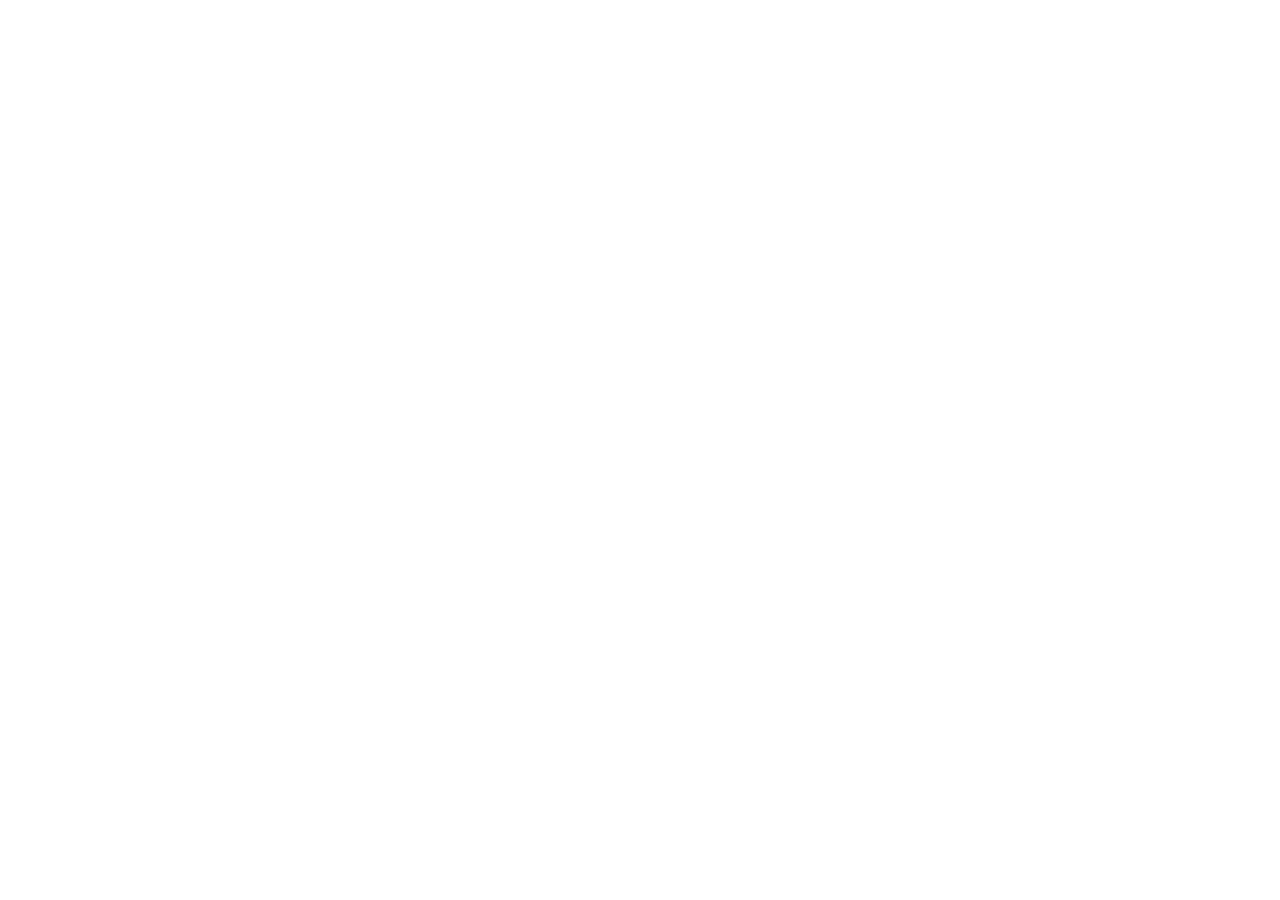
==== commit 36373f52: "Restore root redirect, add Vela at /vela/" ====
--- a/index.html
+++ b/index.html
@@ -1,338 +1,9 @@
 <!DOCTYPE html>
-<html lang="pl" data-theme="dark">
+<html>
 <head>
 <meta charset="UTF-8">
-<meta name="viewport" content="width=device-width, initial-scale=1">
-<title>Vela</title>
-<meta name="description" content="Filmy i seriale po polsku — Vela">
-<meta property="og:title" content="Vela — filmy i seriale">
-<meta property="og:description" content="Oglądaj zwiastuny, przeglądaj nowości. Po polsku.">
-<meta name="theme-color" content="#05070F">
-<link rel="preconnect" href="https://fonts.googleapis.com">
-<link rel="stylesheet" href="https://fonts.googleapis.com/css2?family=DM+Serif+Display:ital@0;1&family=DM+Sans:opsz,wght@9..40,300;9..40,400;9..40,500;9..40,600;9..40,700&display=swap">
-<style>
-:root {
-  --bg:#05070F; --sf:#0C1020; --sf2:#141829; --sf3:#1E2238;
-  --a:#FF5E38; --g:#FFCA6A;
-  --dub:#2ECC9A; --lek:#5BA8F5; --nap:#9B7DF5;
-  --fg:#F2F3FD; --fg2:#8A90B8; --fg3:#454870; --br:#1C2040;
-  --nav:60px;
-  color-scheme: dark;
-}
-@media (prefers-color-scheme: light) {
-  :root:not([data-theme="dark"]) {
-    --bg:#F3F4FB; --sf:#FFFFFF; --sf2:#EAEBF8; --sf3:#DDDFF0;
-    --fg:#08091C; --fg2:#44487A; --fg3:#9095C0; --br:#D8DAF0;
-    color-scheme: light;
-  }
-}
-:root[data-theme="light"] {
-  --bg:#F3F4FB; --sf:#FFFFFF; --sf2:#EAEBF8; --sf3:#DDDFF0;
-  --fg:#08091C; --fg2:#44487A; --fg3:#9095C0; --br:#D8DAF0;
-  color-scheme: light;
-}
-*,*::before,*::after{box-sizing:border-box;margin:0;padding:0}
-html{scroll-behavior:smooth}
-body{background:var(--bg);color:var(--fg);font-family:'DM Sans',system-ui,sans-serif;min-height:100vh}
-img{max-width:100%}
-::-webkit-scrollbar{width:4px;height:4px}
-::-webkit-scrollbar-thumb{background:var(--sf3);border-radius:2px}
-
-/* NAV */
-nav{
-  position:sticky;top:0;z-index:100;
-  height:var(--nav);
-  background:color-mix(in srgb,var(--sf) 88%,transparent);
-  border-bottom:1px solid var(--br);
-  backdrop-filter:blur(20px);
-  display:flex;align-items:center;padding:0 24px;gap:20px;
-}
-.logo{font-family:'DM Serif Display',serif;font-style:italic;font-size:28px;color:var(--fg);text-decoration:none;flex-shrink:0;letter-spacing:-.5px}
-.logo sup{font-family:'DM Sans',sans-serif;font-style:normal;font-size:10px;font-weight:700;color:var(--a);vertical-align:super;letter-spacing:1px}
-.nav-links{display:flex;gap:2px;list-style:none}
-.nav-links a{color:var(--fg2);text-decoration:none;font-size:13px;font-weight:500;padding:6px 12px;border-radius:7px;transition:color .12s,background .12s}
-.nav-links a:hover{color:var(--fg);background:var(--sf2)}
-.nav-links a.act{color:var(--fg);font-weight:600}
-.nav-sp{flex:1}
-.nav-r{display:flex;align-items:center;gap:8px}
-.sw{display:flex;align-items:center;gap:7px;background:var(--sf2);border:1px solid var(--br);border-radius:8px;padding:6px 12px;width:180px;transition:width .2s,border-color .15s}
-.sw:focus-within{border-color:var(--a);width:230px}
-.sw svg{color:var(--fg3);flex-shrink:0}
-.sw input{background:none;border:none;outline:none;color:var(--fg);font:500 13px 'DM Sans',sans-serif;width:100%}
-.sw input::placeholder{color:var(--fg3)}
-.ib{background:var(--sf2);border:1px solid var(--br);border-radius:8px;padding:7px;cursor:pointer;color:var(--fg2);display:flex;align-items:center;transition:color .12s,background .12s}
-.ib:hover{color:var(--fg);background:var(--sf3)}
-.flag{display:flex;align-items:center;gap:5px;padding:5px 10px;background:var(--sf2);border:1px solid var(--br);border-radius:8px;font-size:11px;font-weight:700;letter-spacing:.5px;color:var(--fg)}
-.fl{width:18px;height:12px;border-radius:2px;overflow:hidden;display:flex;flex-direction:column;flex-shrink:0}
-.fl-w{flex:1;background:#fff}
-.fl-r{flex:1;background:#DC143C}
-
-/* HERO */
-.hero{position:relative;height:520px;overflow:hidden}
-.hero-track{display:flex;height:100%;transition:transform .6s cubic-bezier(.4,0,.2,1)}
-.hslide{flex:0 0 100%;position:relative;display:flex;align-items:flex-end}
-.hbg{position:absolute;inset:0;background-size:cover;background-position:center top;background-color:var(--sf)}
-.hfade{position:absolute;inset:0;background:linear-gradient(to right,var(--bg) 26%,rgba(5,7,15,.55) 60%,transparent 100%),linear-gradient(to top,var(--bg) 0%,transparent 45%)}
-.hcontent{position:relative;z-index:2;padding:44px 40px;max-width:580px}
-.heyebrow{display:flex;align-items:center;gap:8px;margin-bottom:8px}
-.htype{font-size:10px;font-weight:700;letter-spacing:2px;text-transform:uppercase;color:var(--a)}
-.hsep{color:var(--fg3)}
-.hyear{font-size:12px;color:var(--fg2)}
-.hstars{display:flex;align-items:center;gap:3px;font-size:12px;font-weight:600;color:var(--g)}
-.htitle{font-family:'DM Serif Display',serif;font-style:italic;font-size:clamp(36px,5.5vw,68px);line-height:.95;letter-spacing:-.5px;margin-bottom:12px;text-wrap:balance}
-.hdesc{font-size:13.5px;line-height:1.7;color:var(--fg2);margin-bottom:18px;max-width:420px;display:-webkit-box;-webkit-line-clamp:3;-webkit-box-orient:vertical;overflow:hidden}
-.haudio{display:flex;gap:5px;flex-wrap:wrap;margin-bottom:20px}
-.hbtns{display:flex;gap:8px;flex-wrap:wrap}
-.hdots{position:absolute;bottom:22px;right:32px;display:flex;gap:6px;z-index:10}
-.hdot{height:3px;border-radius:2px;border:none;padding:0;cursor:pointer;transition:background .2s,width .25s;width:22px;background:rgba(255,255,255,.22)}
-.hdot.on{width:42px;background:var(--a)}
-
-/* BADGES */
-.bd{display:inline-flex;align-items:center;padding:3px 9px;border-radius:20px;font-size:10px;font-weight:700;letter-spacing:.4px;white-space:nowrap}
-.bd-dub{background:color-mix(in srgb,var(--dub) 16%,transparent);color:var(--dub)}
-.bd-lek{background:color-mix(in srgb,var(--lek) 16%,transparent);color:var(--lek)}
-.bd-nap{background:color-mix(in srgb,var(--nap) 16%,transparent);color:var(--nap)}
-
-/* BTN */
-.btn-a{display:inline-flex;align-items:center;gap:7px;padding:10px 22px;border-radius:9px;background:var(--a);color:#fff;border:none;font:600 13.5px 'DM Sans',sans-serif;cursor:pointer;transition:filter .15s}
-.btn-a:hover{filter:brightness(1.1)}
-.btn-b{display:inline-flex;align-items:center;gap:7px;padding:10px 18px;border-radius:9px;background:rgba(255,255,255,.12);color:var(--fg);border:1px solid rgba(255,255,255,.18);font:500 13.5px 'DM Sans',sans-serif;cursor:pointer;backdrop-filter:blur(6px);transition:background .12s}
-.btn-b:hover{background:rgba(255,255,255,.2)}
-
-/* SECTIONS */
-.section{margin-bottom:38px}
-.sec-hd{display:flex;align-items:flex-end;justify-content:space-between;padding:0 30px;margin-bottom:14px}
-.sec-lbl{font-size:10px;font-weight:700;letter-spacing:2px;text-transform:uppercase;color:var(--fg3);margin-bottom:2px}
-.sec-title{font-family:'DM Serif Display',serif;font-size:22px}
-.rw{position:relative}
-.rscroll{display:flex;gap:12px;padding:6px 30px 10px;overflow-x:auto;scroll-snap-type:x mandatory;scrollbar-width:none}
-.rscroll::-webkit-scrollbar{display:none}
-.arr{position:absolute;top:50%;transform:translateY(-50%);z-index:10;width:36px;height:56px;border:1px solid var(--br);border-radius:10px;background:color-mix(in srgb,var(--sf) 92%,transparent);color:var(--fg);cursor:pointer;display:flex;align-items:center;justify-content:center;backdrop-filter:blur(8px);opacity:0;transition:opacity .2s,background .12s}
-.rw:hover .arr{opacity:1}
-.arr:hover{background:var(--sf2)}
-.arr-l{left:4px}
-.arr-r{right:4px}
-
-/* CARDS */
-.card{flex:0 0 155px;scroll-snap-align:start;cursor:pointer;transition:transform .2s}
-.card:hover{transform:translateY(-6px)}
-.card:hover .cposter{box-shadow:0 14px 42px -4px color-mix(in srgb,var(--a) 26%,rgba(0,0,0,.6))}
-.cposter{aspect-ratio:2/3;width:100%;border-radius:11px;overflow:hidden;position:relative;background:var(--sf2);transition:box-shadow .2s}
-.cposter img{width:100%;height:100%;object-fit:cover;display:block;transition:transform .3s}
-.card:hover .cposter img{transform:scale(1.04)}
-.cfallback{width:100%;height:100%;display:flex;align-items:center;justify-content:center;font-family:'DM Serif Display',serif;font-style:italic;font-size:15px;text-align:center;padding:12px;color:rgba(255,255,255,.35);line-height:1.2}
-.skel{background:linear-gradient(90deg,var(--sf2) 25%,var(--sf3) 50%,var(--sf2) 75%);background-size:200% 100%;animation:shimmer 1.5s infinite}
-@keyframes shimmer{0%{background-position:200% 0}100%{background-position:-200% 0}}
-.cov{position:absolute;inset:0;background:linear-gradient(to top,rgba(0,0,0,.9) 0%,rgba(0,0,0,.15) 55%,transparent 100%);opacity:0;transition:opacity .18s;display:flex;flex-direction:column;justify-content:flex-end;align-items:flex-start;padding:10px}
-.card:hover .cov{opacity:1}
-.cplay{width:36px;height:36px;border-radius:50%;background:var(--a);border:none;display:flex;align-items:center;justify-content:center;cursor:pointer;margin-bottom:6px;box-shadow:0 4px 16px color-mix(in srgb,var(--a) 55%,transparent);transition:transform .15s}
-.cplay:hover{transform:scale(1.1)}
-.cstar{display:flex;align-items:center;gap:3px;font-size:10px;font-weight:600;color:var(--g)}
-.cbadges{position:absolute;top:7px;left:7px;display:flex;flex-direction:column;gap:3px}
-.cwl{position:absolute;top:7px;right:7px;width:27px;height:27px;border-radius:50%;background:rgba(0,0,0,.65);border:none;color:#fff;display:flex;align-items:center;justify-content:center;cursor:pointer;backdrop-filter:blur(4px);opacity:0;transition:opacity .15s}
-.card:hover .cwl{opacity:1}
-.cwl.on{opacity:1;color:var(--a)}
-.cinfo{padding:8px 2px 0}
-.ctitle{font-size:12.5px;font-weight:600;white-space:nowrap;overflow:hidden;text-overflow:ellipsis}
-.cmeta{font-size:11px;color:var(--fg3);margin-top:2px}
-
-/* GENRES */
-.genres-sec{padding:0 30px;margin-bottom:56px}
-.genres-lbl{font-size:10px;font-weight:700;letter-spacing:2px;text-transform:uppercase;color:var(--fg3);margin-bottom:4px}
-.genres-title{font-family:'DM Serif Display',serif;font-size:22px;margin-bottom:16px}
-.gpills{display:flex;flex-wrap:wrap;gap:7px}
-.gpill{padding:7px 15px;border-radius:22px;background:var(--sf2);border:1px solid var(--br);font-size:12.5px;font-weight:500;color:var(--fg2);cursor:pointer;transition:all .12s}
-.gpill:hover,.gpill.on{background:var(--a);border-color:var(--a);color:#fff}
-
-/* FOOTER */
-footer{border-top:1px solid var(--br);padding:32px 30px;display:flex;align-items:center;justify-content:space-between;flex-wrap:wrap;gap:16px}
-.foot-logo{font-family:'DM Serif Display',serif;font-style:italic;font-size:22px;color:var(--fg2)}
-.foot-logo sup{font-family:'DM Sans',sans-serif;font-style:normal;font-size:9px;font-weight:700;color:var(--a);vertical-align:super}
-.foot-links{display:flex;gap:20px;list-style:none}
-.foot-links a{color:var(--fg3);text-decoration:none;font-size:12px;transition:color .12s}
-.foot-links a:hover{color:var(--fg2)}
-.foot-note{font-size:11px;color:var(--fg3)}
-
-/* MODAL */
-.modal-bg{position:fixed;inset:0;background:rgba(5,7,15,.9);z-index:500;display:flex;align-items:center;justify-content:center;padding:20px;backdrop-filter:blur(14px)}
-.modal-bd{position:absolute;inset:0;cursor:default}
-.modal{background:var(--sf);border:1px solid var(--br);border-radius:16px;width:100%;max-width:820px;overflow:hidden;display:grid;grid-template-columns:1fr 340px;max-height:calc(100vh - 40px);position:relative;z-index:1}
-.mplayer{position:relative;background:#000;display:flex;align-items:center;justify-content:center;min-height:300px}
-.mplayer iframe{width:100%;aspect-ratio:16/9;border:none;display:block}
-.mcover{position:absolute;inset:0;background-size:cover;background-position:center;display:flex;align-items:center;justify-content:center}
-.mcover-dim{position:absolute;inset:0;background:rgba(0,0,0,.42)}
-.mplay-btn{position:relative;z-index:1;width:64px;height:64px;border-radius:50%;background:var(--a);border:none;display:flex;align-items:center;justify-content:center;cursor:pointer;box-shadow:0 8px 32px color-mix(in srgb,var(--a) 55%,transparent);transition:transform .15s,filter .15s}
-.mplay-btn:hover{transform:scale(1.08);filter:brightness(1.1)}
-.msidebar{padding:24px;overflow-y:auto;display:flex;flex-direction:column}
-.mx{position:absolute;top:12px;right:12px;width:30px;height:30px;border-radius:50%;background:rgba(0,0,0,.65);border:none;color:#fff;display:flex;align-items:center;justify-content:center;cursor:pointer;z-index:10}
-.mttl{font-family:'DM Serif Display',serif;font-style:italic;font-size:24px;line-height:1.1;margin-bottom:6px}
-.mmeta{font-size:12px;color:var(--fg2);display:flex;gap:6px;flex-wrap:wrap;margin-bottom:8px}
-.mbadges{display:flex;gap:5px;flex-wrap:wrap;margin-bottom:12px}
-.moverview{font-size:12.5px;line-height:1.65;color:var(--fg2);display:-webkit-box;-webkit-line-clamp:5;-webkit-box-orient:vertical;overflow:hidden;margin-bottom:16px;border-top:1px solid var(--br);padding-top:14px}
-.mopt{margin-bottom:12px}
-.mlbl{font-size:10px;font-weight:700;letter-spacing:1.2px;text-transform:uppercase;color:var(--fg3);margin-bottom:5px}
-.msel{width:100%;background:var(--sf2);border:1px solid var(--br);border-radius:8px;padding:8px 10px;color:var(--fg);font:500 13px 'DM Sans',sans-serif;cursor:pointer;outline:none;transition:border-color .12s}
-.msel:focus{border-color:var(--a)}
-.mqual{display:flex;gap:5px;flex-wrap:wrap}
-.mq{padding:5px 11px;border-radius:7px;border:1px solid var(--br);background:var(--sf2);color:var(--fg2);font:600 11px 'DM Sans',sans-serif;cursor:pointer;transition:all .12s}
-.mq.on,.mq:hover{background:var(--a);border-color:var(--a);color:#fff}
-.macts{margin-top:16px;padding-top:16px;border-top:1px solid var(--br);display:flex;gap:8px;flex-direction:column}
-.mwl-btn{padding:10px 16px;border-radius:9px;background:var(--sf2);color:var(--fg);border:1px solid var(--br);font:500 13px 'DM Sans',sans-serif;cursor:pointer;transition:background .12s;display:flex;align-items:center;gap:7px;justify-content:center}
-.mwl-btn:hover{background:var(--sf3)}
-
-/* SETTINGS MODAL */
-.settings-modal{position:fixed;inset:0;background:rgba(5,7,15,.85);z-index:600;display:flex;align-items:center;justify-content:center;padding:20px;backdrop-filter:blur(12px)}
-.settings-box{background:var(--sf);border:1px solid var(--br);border-radius:14px;padding:32px;max-width:400px;width:100%}
-.settings-h{font-size:16px;font-weight:700;margin-bottom:6px}
-.settings-p{font-size:12.5px;color:var(--fg2);line-height:1.6;margin-bottom:20px}
-.settings-p a{color:var(--a)}
-.settings-input{width:100%;padding:10px 14px;background:var(--sf2);border:1px solid var(--br);border-radius:8px;color:var(--fg);font:500 13px 'DM Sans',sans-serif;outline:none;margin-bottom:10px;transition:border-color .15s}
-.settings-input:focus{border-color:var(--a)}
-.settings-btns{display:flex;gap:8px}
-.settings-save{flex:1;padding:10px;border-radius:8px;background:var(--a);color:#fff;border:none;font:600 13px 'DM Sans',sans-serif;cursor:pointer;transition:filter .15s}
-.settings-save:hover{filter:brightness(1.1)}
-.settings-cancel{padding:10px 16px;border-radius:8px;background:var(--sf2);color:var(--fg2);border:1px solid var(--br);font:500 13px 'DM Sans',sans-serif;cursor:pointer;transition:background .12s}
-.settings-cancel:hover{background:var(--sf3)}
-.settings-err{font-size:11.5px;color:#F87171;margin-bottom:10px}
-
-/* NO KEY */
-.nokey{display:flex;flex-direction:column;align-items:center;justify-content:center;min-height:400px;gap:16px;text-align:center;padding:40px}
-.nokey-logo{font-family:'DM Serif Display',serif;font-style:italic;font-size:48px;margin-bottom:4px}
-.nokey-logo sup{font-family:'DM Sans',sans-serif;font-style:normal;font-size:10px;font-weight:700;color:var(--a);vertical-align:super}
-.nokey p{color:var(--fg2);font-size:14px;max-width:380px;line-height:1.65}
-.nokey a{color:var(--a)}
-
-/* TOAST */
-.toast{position:fixed;bottom:28px;left:50%;transform:translateX(-50%);background:var(--sf2);border:1px solid var(--br);border-radius:10px;padding:10px 20px;font-size:13px;font-weight:500;z-index:1000;animation:tIn .2s ease,tOut .2s ease 2.3s forwards;white-space:nowrap}
-@keyframes tIn{from{opacity:0;transform:translateX(-50%) translateY(8px)}to{opacity:1;transform:translateX(-50%)}}
-@keyframes tOut{to{opacity:0}}
-
-@media(max-width:900px){.modal{grid-template-columns:1fr}}
-@media(max-width:600px){.nav-links{display:none}.htitle{font-size:clamp(28px,8vw,44px)}.hero{height:420px}}
-@media(prefers-reduced-motion:reduce){.card,.hero-track{transition:none!important}.skel{animation:none;background:var(--sf2)}}
-</style>
+<meta http-equiv="refresh" content="0; url=https://www.instagram.com/xan.pl/">
+<script>window.location.replace('https://www.instagram.com/xan.pl/')</script>
 </head>
-<body>
-
-<nav>
-  <a class="logo" href="/">Vela<sup>PL</sup></a>
-  <ul class="nav-links">
-    <li><a href="#" class="act">Główna</a></li>
-    <li><a href="#">Gatunki</a></li>
-    <li><a href="#">Moja Lista</a></li>
-  </ul>
-  <div class="nav-sp"></div>
-  <div class="nav-r">
-    <div class="sw">
-      <svg width="14" height="14" viewBox="0 0 24 24" fill="none" stroke="currentColor" stroke-width="2"><circle cx="11" cy="11" r="8"/><path d="m21 21-4.35-4.35"/></svg>
-      <input id="searchQ" type="text" placeholder="Szukaj…">
-    </div>
-    <div class="flag"><div class="fl"><div class="fl-w"></div><div class="fl-r"></div></div>PL</div>
-    <button class="ib" id="themeBtn" title="Motyw">
-      <svg id="themeIco" width="15" height="15" viewBox="0 0 24 24" fill="none" stroke="currentColor" stroke-width="2"><path d="M21 12.79A9 9 0 1 1 11.21 3 7 7 0 0 0 21 12.79z"/></svg>
-    </button>
-    <button class="ib" id="settingsBtn" title="Ustawienia API">
-      <svg width="15" height="15" viewBox="0 0 24 24" fill="none" stroke="currentColor" stroke-width="2"><circle cx="12" cy="12" r="3"/><path d="M19.4 15a1.65 1.65 0 0 0 .33 1.82l.06.06a2 2 0 0 1-2.83 2.83l-.06-.06a1.65 1.65 0 0 0-1.82-.33 1.65 1.65 0 0 0-1 1.51V21a2 2 0 0 1-4 0v-.09A1.65 1.65 0 0 0 9 19.4a1.65 1.65 0 0 0-1.82.33l-.06.06a2 2 0 0 1-2.83-2.83l.06-.06A1.65 1.65 0 0 0 4.68 15a1.65 1.65 0 0 0-1.51-1H3a2 2 0 0 1 0-4h.09A1.65 1.65 0 0 0 4.6 9a1.65 1.65 0 0 0-.33-1.82l-.06-.06a2 2 0 0 1 2.83-2.83l.06.06A1.65 1.65 0 0 0 9 4.68a1.65 1.65 0 0 0 1-1.51V3a2 2 0 0 1 4 0v.09a1.65 1.65 0 0 0 1 1.51 1.65 1.65 0 0 0 1.82-.33l.06-.06a2 2 0 0 1 2.83 2.83l-.06.06A1.65 1.65 0 0 0 19.4 9a1.65 1.65 0 0 0 1.51 1H21a2 2 0 0 1 0 4h-.09a1.65 1.65 0 0 0-1.51 1z"/></svg>
-    </button>
-  </div>
-</nav>
-
-<main id="main"></main>
-
-<footer>
-  <div class="foot-logo">Vela<sup>PL</sup></div>
-  <ul class="foot-links">
-    <li><a href="#">Regulamin</a></li>
-    <li><a href="#">Prywatność</a></li>
-  </ul>
-  <span class="foot-note">Dane filmowe: TMDB</span>
-</footer>
-
-<!-- PLAYER MODAL -->
-<div class="modal-bg" id="M" style="display:none">
-  <div class="modal-bd" id="Mbg"></div>
-  <div class="modal">
-    <div class="mplayer" id="mplayer">
-      <div class="mcover" id="mcover">
-        <div class="mcover-dim"></div>
-        <button class="mplay-btn" id="mPlayBtn"><svg width="26" height="26" viewBox="0 0 24 24" fill="#fff"><polygon points="5 3 19 12 5 21 5 3"/></svg></button>
-      </div>
-      <button class="mx" id="MX"><svg width="13" height="13" viewBox="0 0 24 24" fill="none" stroke="currentColor" stroke-width="2.5"><line x1="18" y1="6" x2="6" y2="18"/><line x1="6" y1="6" x2="18" y2="18"/></svg></button>
-    </div>
-    <div class="msidebar">
-      <div class="mttl" id="MTTL"></div>
-      <div class="mmeta" id="MMETA"></div>
-      <div class="mbadges" id="MBADGES"></div>
-      <div class="moverview" id="MOVERVIEW"></div>
-      <div class="mopt"><div class="mlbl">Ścieżka dźwiękowa</div><select class="msel" id="ASEL"></select></div>
-      <div class="mopt"><div class="mlbl">Napisy</div><select class="msel" id="SSEL"></select></div>
-      <div class="mopt">
-        <div class="mlbl">Jakość obrazu</div>
-        <div class="mqual"><button class="mq">SD</button><button class="mq">720p</button><button class="mq on">1080p</button><button class="mq">4K</button></div>
-      </div>
-      <div class="macts">
-        <button class="btn-a" id="mWatchBtn" style="justify-content:center"><svg width="13" height="13" viewBox="0 0 24 24" fill="currentColor"><polygon points="5 3 19 12 5 21 5 3"/></svg>Oglądaj zwiastun</button>
-        <button class="mwl-btn" id="MWL"><svg width="13" height="13" viewBox="0 0 24 24" fill="none" stroke="currentColor" stroke-width="2"><line x1="12" y1="5" x2="12" y2="19"/><line x1="5" y1="12" x2="19" y2="12"/></svg>Dodaj do Mojej Listy</button>
-      </div>
-    </div>
-  </div>
-</div>
-
-<!-- SETTINGS MODAL -->
-<div class="settings-modal" id="SM" style="display:none">
-  <div class="settings-box">
-    <div class="settings-h">Klucz API TMDB</div>
-    <div class="settings-p">Darmowy klucz wygenerujesz na <a href="https://www.themoviedb.org/settings/api" target="_blank">themoviedb.org/settings/api</a>. Klucz jest przechowywany lokalnie w Twojej przeglądarce.</div>
-    <div class="settings-err" id="serr" style="display:none"></div>
-    <input id="keyInput" class="settings-input" type="text" placeholder="Wklej klucz API (v3 auth)…">
-    <div class="settings-btns">
-      <button class="settings-cancel" id="scancel">Anuluj</button>
-      <button class="settings-save" id="ssave">Zapisz i załaduj</button>
-    </div>
-  </div>
-</div>
-
-<script>
-const TMDB='https://api.themoviedb.org/3',IMG_W='https://image.tmdb.org/t/p/w342',IMG_BD='https://image.tmdb.org/t/p/w1280',YT='https://www.youtube-nocookie.com/embed/'
-const GMAP={28:"Akcja",12:"Przygoda",16:"Animacja",35:"Komedia",80:"Kryminał",99:"Dokumentalny",18:"Dramat",10751:"Familijny",14:"Fantasy",36:"Historia",27:"Horror",10402:"Muzyczny",9648:"Tajemnica",10749:"Romantyczny",878:"Sci-Fi",53:"Thriller",10752:"Wojenny",37:"Western"}
-const AL={"pl-dub":"🎙 Polski Dubbing","pl-lek":"🎤 Polski Lektor","en":"🔊 English (oryginał)","jp":"🗾 Japoński (oryginał)","ko":"🇰🇷 Koreański (oryginał)"}
-const SL={pl:"Polskie napisy",en:"Angielskie napisy",off:"Brak napisów"}
-let KEY='',wl=[],hi=0,htimer,currentKey=null
-try{KEY=localStorage.getItem('vela_key')||''}catch(e){}
-try{wl=JSON.parse(localStorage.getItem('vela_wl')||'[]')}catch(e){}
-let th='dark';try{th=localStorage.getItem('vela_th')||'dark'}catch(e){}
-function setTheme(){document.documentElement.dataset.theme=th;document.getElementById('themeIco').innerHTML=th==='dark'?'<circle cx="12" cy="12" r="5"/><line x1="12" y1="1" x2="12" y2="3"/><line x1="12" y1="21" x2="12" y2="23"/><line x1="4.22" y1="4.22" x2="5.64" y2="5.64"/><line x1="18.36" y1="18.36" x2="19.78" y2="19.78"/><line x1="1" y1="12" x2="3" y2="12"/><line x1="21" y1="12" x2="23" y2="12"/><line x1="4.22" y1="19.78" x2="5.64" y2="18.36"/><line x1="18.36" y1="5.64" x2="19.78" y2="4.22"/>':'<path d="M21 12.79A9 9 0 1 1 11.21 3 7 7 0 0 0 21 12.79z"/>'}
-setTheme()
-document.getElementById('themeBtn').onclick=()=>{th=th==='dark'?'light':'dark';setTheme();try{localStorage.setItem('vela_th',th)}catch(e){}}
-async function tmdb(path,extra=''){const r=await fetch(`${TMDB}${path}?api_key=${KEY}&language=pl-PL${extra}`);if(!r.ok)throw new Error(r.status);return r.json()}
-function plAudio(item,isTV=false){const gids=item.genre_ids||(item.genres?item.genres.map(g=>g.id):[]);const lang=item.original_language;if(lang==='pl')return{audio:['pl'],subs:[]};const audio=[],subs=['pl','en'];if(gids.includes(16)&&lang!=='ja'){audio.push('pl-dub');audio.push('en')}else if(lang==='ja'){audio.push('pl-lek');audio.push('jp')}else if(lang==='ko'){audio.push('pl-lek');audio.push('ko')}else if(isTV){audio.push('pl-lek');audio.push('en')}else{audio.push('pl-dub');audio.push('pl-lek');audio.push('en')}return{audio,subs}}
-function bh(a,s){const st=s?'font-size:9px':'';if(a==='pl-dub')return`<span class="bd bd-dub" style="${st}">🎙 Dubbing</span>`;if(a==='pl-lek')return`<span class="bd bd-lek" style="${st}">🎤 Lektor</span>`;return''}
-function badgesHtml(audio,small){return audio.filter(a=>a.startsWith('pl')).map(a=>bh(a,small)).join('')}
-function mkCard(item,isTV=false){const id=item.id,title=item.title||item.name||'—',year=(item.release_date||item.first_air_date||'').slice(0,4),poster=item.poster_path?IMG_W+item.poster_path:null,rating=item.vote_average?item.vote_average.toFixed(1):'?',{audio}=plAudio(item,isTV),inWL=wl.includes(id),c=document.createElement('div');c.className='card';c.innerHTML=`<div class="cposter">${poster?`<img src="${poster}" alt="" loading="lazy" onerror="this.parentNode.innerHTML='<div class=cfallback>${title.replace(/</g,'&lt;')}</div>'">`:`<div class="cfallback skel">${title}</div>`}<div class="cbadges">${badgesHtml(audio,true)}</div><button class="cwl ${inWL?'on':''}" data-wl="${id}"><svg width="11" height="11" viewBox="0 0 24 24" fill="${inWL?'currentColor':'none'}" stroke="currentColor" stroke-width="2.5"><polyline points="20 6 9 17 4 12"/></svg></button><div class="cov"><button class="cplay"><svg width="14" height="14" viewBox="0 0 24 24" fill="#fff"><polygon points="5 3 19 12 5 21 5 3"/></svg></button><div class="cstar"><svg width="9" height="9" viewBox="0 0 24 24" fill="currentColor"><polygon points="12 2 15.09 8.26 22 9.27 17 14.14 18.18 21.02 12 17.77 5.82 21.02 7 14.14 2 9.27 8.91 8.26 12 2"/></svg>${rating}</div></div></div><div class="cinfo"><div class="ctitle">${title}</div><div class="cmeta">${year} · ${isTV?'Serial':'Film'}</div></div>`;c.querySelector('.cplay').addEventListener('click',e=>{e.stopPropagation();openModal(item,isTV)});c.querySelector('.cwl').addEventListener('click',e=>{e.stopPropagation();toggleWL(id)});c.addEventListener('click',()=>openModal(item,isTV));return c}
-function skelRow(id,n=10){const el=document.getElementById(id);for(let i=0;i<n;i++){const d=document.createElement('div');d.className='card';d.innerHTML=`<div class="cposter skel" style="aspect-ratio:2/3;border-radius:11px"></div><div style="height:14px;border-radius:4px;margin-top:9px" class="skel"></div><div style="height:11px;border-radius:4px;margin-top:5px;width:60%" class="skel"></div>`;el.appendChild(d)}}
-function toggleWL(id){const i=wl.indexOf(id);if(i===-1)wl.push(id);else wl.splice(i,1);try{localStorage.setItem('vela_wl',JSON.stringify(wl))}catch(e){}document.querySelectorAll(`[data-wl="${id}"]`).forEach(b=>{const on=wl.includes(id);b.classList.toggle('on',on);b.querySelector('svg')?.setAttribute('fill',on?'currentColor':'none')});toast(wl.includes(id)?'✓ Dodano do Mojej Listy':'Usunięto z Mojej Listy')}
-function buildHero(items){const track=document.getElementById('HT'),dots=document.getElementById('HD');track.innerHTML='';dots.innerHTML='';items.slice(0,5).forEach((m,i)=>{const bd=m.backdrop_path?IMG_BD+m.backdrop_path:null,title=m.title||m.name||'—',year=(m.release_date||m.first_air_date||'').slice(0,4),rating=m.vote_average?m.vote_average.toFixed(1):'?',{audio}=plAudio(m),s=document.createElement('div');s.className='hslide';s.innerHTML=`<div class="hbg" ${bd?`style="background-image:url('${bd}')"`:''}/><div class="hfade"></div><div class="hcontent"><div class="heyebrow"><span class="htype">${m.media_type==='tv'?'SERIAL':'FILM'}</span><span class="hsep">·</span><span class="hyear">${year}</span><span class="hsep">·</span><span class="hstars"><svg width="11" height="11" viewBox="0 0 24 24" fill="currentColor"><polygon points="12 2 15.09 8.26 22 9.27 17 14.14 18.18 21.02 12 17.77 5.82 21.02 7 14.14 2 9.27 8.91 8.26 12 2"/></svg>${rating}</span></div><h1 class="htitle">${title}</h1><p class="hdesc">${m.overview||'Brak opisu.'}</p><div class="haudio">${badgesHtml(audio)}<span class="bd bd-nap">📝 Napisy PL</span></div><div class="hbtns"><button class="btn-a hplay">▶ Oglądaj zwiastun</button><button class="btn-b hwl">+ Moja Lista</button></div></div>`;s.querySelector('.hplay').addEventListener('click',()=>openModal(m,m.media_type==='tv'));s.querySelector('.hwl').addEventListener('click',()=>toggleWL(m.id));track.appendChild(s);const dot=document.createElement('button');dot.className='hdot'+(i===0?' on':'');dot.onclick=()=>goHero(i);dots.appendChild(dot)});clearInterval(htimer);htimer=setInterval(()=>goHero((hi+1)%Math.min(items.length,5)),7000)}
-function goHero(i){hi=i;document.getElementById('HT').style.transform=`translateX(-${i*100}%)`;document.querySelectorAll('.hdot').forEach((d,j)=>d.classList.toggle('on',j===i))}
-async function openModal(item,isTV=false){currentKey=null;const title=item.title||item.name||'—',year=(item.release_date||item.first_air_date||'').slice(0,4),rating=item.vote_average?item.vote_average.toFixed(1):'?',bd=item.backdrop_path?IMG_BD+item.backdrop_path:null,genres=(item.genre_ids||[]).map(id=>GMAP[id]).filter(Boolean).slice(0,3).join(', '),{audio,subs}=plAudio(item,isTV);document.getElementById('MTTL').textContent=title;document.getElementById('MMETA').innerHTML=`<span>${isTV?'Serial':'Film'}</span><span>·</span><span>${year}</span><span>·</span><span style="color:var(--g)">★ ${rating}</span>${genres?`<span>·</span><span>${genres}</span>`:''}`;document.getElementById('MOVERVIEW').textContent=item.overview||'Brak opisu.';document.getElementById('MBADGES').innerHTML=badgesHtml(audio)+`<span class="bd bd-nap">📝 Napisy PL</span>`;const mc=document.getElementById('mcover');mc.style.backgroundImage=bd?`url('${bd}')`:'none';mc.style.display='flex';document.getElementById('mplayer').querySelector('iframe')?.remove();const asel=document.getElementById('ASEL');asel.innerHTML='';audio.forEach(a=>{const o=document.createElement('option');o.value=a;o.textContent=AL[a]||a;if(a==='pl-dub'||(a==='pl-lek'&&!audio.includes('pl-dub')))o.selected=true;asel.appendChild(o)});const ssel=document.getElementById('SSEL');ssel.innerHTML='';(subs.length?subs:['en']).concat(['off']).forEach(s=>{const o=document.createElement('option');o.value=s;o.textContent=SL[s]||s;if(s==='pl')o.selected=true;ssel.appendChild(o)});refreshMWL(item.id);document.getElementById('MWL').onclick=()=>{toggleWL(item.id);refreshMWL(item.id)};document.getElementById('M').style.display='flex';try{const vdata=await tmdb(`/${isTV?'tv':'movie'}/${item.id}/videos`),vids=vdata.results||[],pick=vids.find(v=>v.type==='Trailer'&&v.site==='YouTube'&&v.iso_639_1==='pl')||vids.find(v=>v.type==='Trailer'&&v.site==='YouTube')||vids.find(v=>v.site==='YouTube');currentKey=pick?.key||null}catch(e){currentKey=null}}
-function refreshMWL(id){const on=wl.includes(id);document.getElementById('MWL').innerHTML=on?'✓ Na Mojej Liście':'+ Dodaj do Mojej Listy'}
-function playTrailer(){if(!currentKey){toast('Brak zwiastuna');return}const pl=document.getElementById('mplayer');document.getElementById('mcover').style.display='none';pl.querySelector('iframe')?.remove();const iframe=document.createElement('iframe');iframe.allowFullscreen=true;iframe.allow='autoplay; fullscreen';iframe.src=`${YT}${currentKey}?autoplay=1&rel=0`;pl.appendChild(iframe)}
-function closeModal(){document.getElementById('M').style.display='none';document.getElementById('mplayer').querySelector('iframe')?.remove();document.getElementById('mcover').style.display='flex'}
-document.getElementById('MX').onclick=closeModal;document.getElementById('Mbg').onclick=closeModal;document.getElementById('mPlayBtn').onclick=playTrailer;document.getElementById('mWatchBtn').onclick=playTrailer;document.addEventListener('keydown',e=>{if(e.key==='Escape')closeModal()});document.querySelectorAll('.mq').forEach(b=>b.addEventListener('click',()=>{document.querySelectorAll('.mq').forEach(x=>x.classList.remove('on'));b.classList.add('on')}))
-function sh(id,dir){document.getElementById(id).scrollBy({left:dir*(155+12)*4,behavior:'smooth'})}
-function buildGenres(el){el.innerHTML='';Object.values(GMAP).forEach(g=>{const b=document.createElement('button');b.className='gpill';b.textContent=g;b.onclick=()=>b.classList.toggle('on');el.appendChild(b)})}
-function toast(msg){document.querySelectorAll('.toast').forEach(t=>t.remove());const t=document.createElement('div');t.className='toast';t.textContent=msg;document.body.appendChild(t);setTimeout(()=>t.remove(),2700)}
-function openSettings(){document.getElementById('keyInput').value=KEY;document.getElementById('serr').style.display='none';document.getElementById('SM').style.display='flex'}
-function closeSettings(){document.getElementById('SM').style.display='none'}
-document.getElementById('settingsBtn').onclick=openSettings;document.getElementById('scancel').onclick=closeSettings;document.getElementById('SM').addEventListener('click',e=>{if(e.target===document.getElementById('SM'))closeSettings()})
-document.getElementById('ssave').onclick=async()=>{const k=document.getElementById('keyInput').value.trim();if(!k){showSerr('Podaj klucz API.');return}const btn=document.getElementById('ssave');btn.textContent='Sprawdzanie…';try{const r=await fetch(`${TMDB}/configuration?api_key=${k}`);if(!r.ok)throw new Error();KEY=k;try{localStorage.setItem('vela_key',k)}catch(e){}closeSettings();loadAll()}catch(e){showSerr('Nieprawidłowy klucz.')}btn.textContent='Zapisz i załaduj'}
-document.getElementById('keyInput').addEventListener('keydown',e=>{if(e.key==='Enter')document.getElementById('ssave').click()})
-function showSerr(m){const e=document.getElementById('serr');e.textContent=m;e.style.display='block'}
-let stimer;document.getElementById('searchQ').addEventListener('input',function(){clearTimeout(stimer);const q=this.value.trim();if(!q){if(KEY)loadAll();return}stimer=setTimeout(()=>doSearch(q),400)})
-async function doSearch(q){if(!KEY)return;try{const data=await tmdb('/search/multi',`&query=${encodeURIComponent(q)}&include_adult=false`),res=(data.results||[]).filter(r=>r.media_type!=='person').slice(0,20);renderApp([{label:'Wyniki dla „'+q+'"',sub:'Szukaj',id:'sr'}]);res.forEach(item=>document.getElementById('sr').appendChild(mkCard(item,item.media_type==='tv')))}catch(e){}}
-function renderApp(sections){document.getElementById('main').innerHTML=`<section class="hero"><div class="hero-track" id="HT"></div><div class="hdots" id="HD"></div></section>${sections.map(s=>`<section class="section"><div class="sec-hd"><div><div class="sec-lbl">${s.sub}</div><h2 class="sec-title">${s.label}</h2></div></div><div class="rw"><button class="arr arr-l" onclick="sh('${s.id}',-1)"><svg width="15" height="15" viewBox="0 0 24 24" fill="none" stroke="currentColor" stroke-width="2.5"><polyline points="15 18 9 12 15 6"/></svg></button><div class="rscroll" id="${s.id}"></div><button class="arr arr-r" onclick="sh('${s.id}',1)"><svg width="15" height="15" viewBox="0 0 24 24" fill="none" stroke="currentColor" stroke-width="2.5"><polyline points="9 18 15 12 9 6"/></svg></button></div></section>`).join('')}<div class="genres-sec"><div class="genres-lbl">Przeglądaj według</div><h2 class="genres-title">Gatunki</h2><div class="gpills" id="GP"></div></div>`;buildGenres(document.getElementById('GP'))}
-function renderNoKey(){document.getElementById('main').innerHTML=`<div class="nokey"><div class="nokey-logo">Vela<sup>PL</sup></div><p>Podaj klucz API <a href="https://www.themoviedb.org/settings/api" target="_blank">TMDB</a> — kliknij ⚙️ w prawym górnym rogu.</p><button class="btn-a" onclick="openSettings()">Dodaj klucz API</button></div>`}
-async function loadAll(){const SECTIONS=[{label:'Na Czasie',sub:'Trending w Polsce',id:'r1'},{label:'Nowe Premiery',sub:'Właśnie w kinach',id:'r2'},{label:'Na Antenie',sub:'Seriale na żywo',id:'r3',isTV:true},{label:'Popularne Anime',sub:'Z Japonii i nie tylko',id:'r4',isTV:true},{label:'Kino Polskie',sub:'Rodzima produkcja',id:'r5'}];renderApp(SECTIONS);SECTIONS.forEach(s=>skelRow(s.id));try{const[trend,now,air,anime,pl]=await Promise.all([tmdb('/trending/all/week'),tmdb('/movie/now_playing','&region=PL'),tmdb('/tv/on_the_air','&timezone=Europe/Warsaw'),tmdb('/discover/tv','&with_genres=16&with_origin_country=JP&sort_by=popularity.desc'),tmdb('/discover/movie','&with_original_language=pl&sort_by=popularity.desc')]);buildHero(trend.results||[]);function fill(id,items,isTV=false){const el=document.getElementById(id);el.innerHTML='';if(!items.length){el.innerHTML='<div style="padding:20px;color:var(--fg3)">Brak wyników.</div>';return}items.forEach(item=>el.appendChild(mkCard(item,isTV)))}fill('r1',(trend.results||[]).slice(0,20));fill('r2',(now.results||[]).slice(0,20));fill('r3',(air.results||[]).slice(0,20),true);fill('r4',(anime.results||[]).slice(0,20),true);fill('r5',(pl.results||[]).slice(0,20))}catch(e){document.querySelectorAll('.rscroll').forEach(el=>{el.innerHTML='<div style="padding:20px;color:var(--fg3)">Błąd — sprawdź klucz API.</div>'})}}
-if(KEY){fetch(`${TMDB}/configuration?api_key=${KEY}`).then(r=>{if(r.ok)loadAll();else{try{localStorage.removeItem('vela_key')}catch(e){}KEY='';renderNoKey()}}).catch(()=>{KEY='';renderNoKey()})}else{renderNoKey()}
-</script>
-</body>
+<body></body>
 </html>
